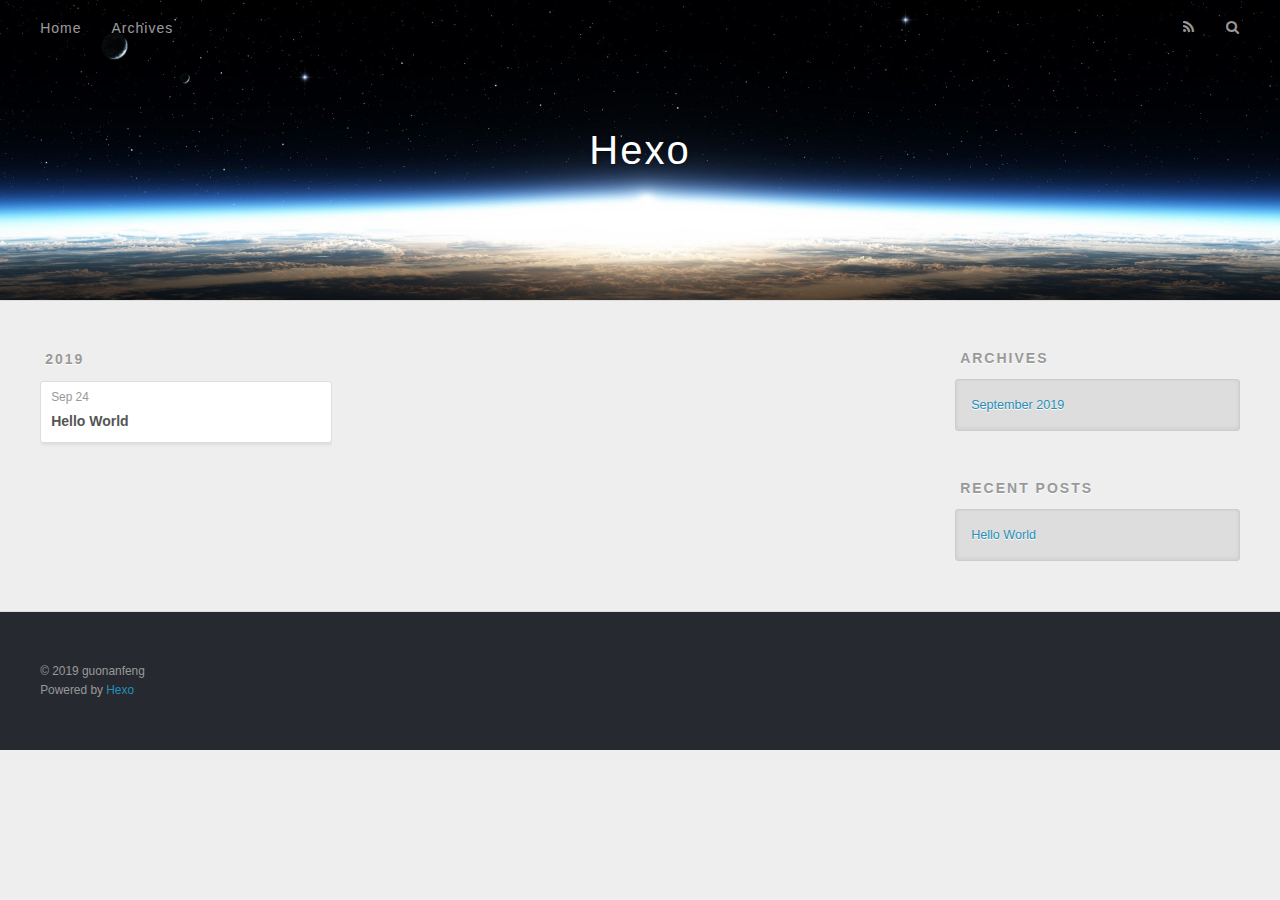
==== archives/index.html @ 534aecd5 "Site updated: 2019-09-24 21:55:20" ====
<!DOCTYPE html>
<html>
<head><meta name="generator" content="Hexo 3.9.0">
  <meta charset="utf-8">
  

  
  <title>Archives | Hexo</title>
  <meta name="viewport" content="width=device-width, initial-scale=1, maximum-scale=1">
  <meta property="og:type" content="website">
<meta property="og:title" content="Hexo">
<meta property="og:url" content="https://guonanfeng.github.io/archives/index.html">
<meta property="og:site_name" content="Hexo">
<meta property="og:locale" content="en">
<meta name="twitter:card" content="summary">
<meta name="twitter:title" content="Hexo">
  
    <link rel="alternate" href="/atom.xml" title="Hexo" type="application/atom+xml">
  
  
    <link rel="icon" href="/favicon.png">
  
  
    <link href="//fonts.googleapis.com/css?family=Source+Code+Pro" rel="stylesheet" type="text/css">
  
  <link rel="stylesheet" href="/css/style.css">
</head>
</html>
<body>
  <div id="container">
    <div id="wrap">
      <header id="header">
  <div id="banner"></div>
  <div id="header-outer" class="outer">
    <div id="header-title" class="inner">
      <h1 id="logo-wrap">
        <a href="/" id="logo">Hexo</a>
      </h1>
      
    </div>
    <div id="header-inner" class="inner">
      <nav id="main-nav">
        <a id="main-nav-toggle" class="nav-icon"></a>
        
          <a class="main-nav-link" href="/">Home</a>
        
          <a class="main-nav-link" href="/archives">Archives</a>
        
      </nav>
      <nav id="sub-nav">
        
          <a id="nav-rss-link" class="nav-icon" href="/atom.xml" title="RSS Feed"></a>
        
        <a id="nav-search-btn" class="nav-icon" title="Search"></a>
      </nav>
      <div id="search-form-wrap">
        <form action="//google.com/search" method="get" accept-charset="UTF-8" class="search-form"><input type="search" name="q" class="search-form-input" placeholder="Search"><button type="submit" class="search-form-submit">&#xF002;</button><input type="hidden" name="sitesearch" value="https://guonanfeng.github.io"></form>
      </div>
    </div>
  </div>
</header>
      <div class="outer">
        <section id="main">
  
  
    
    
      
      
      <section class="archives-wrap">
        <div class="archive-year-wrap">
          <a href="/archives/2019" class="archive-year">2019</a>
        </div>
        <div class="archives">
    
    <article class="archive-article archive-type-post">
  <div class="archive-article-inner">
    <header class="archive-article-header">
      <a href="/2019/09/24/hello-world/" class="archive-article-date">
  <time datetime="2019-09-24T12:41:36.495Z" itemprop="datePublished">Sep 24</time>
</a>
      
  
    <h1 itemprop="name">
      <a class="archive-article-title" href="/2019/09/24/hello-world/">Hello World</a>
    </h1>
  

    </header>
  </div>
</article>
  
  
    </div></section>
  


</section>
        
          <aside id="sidebar">
  
    

  
    

  
    
  
    
  <div class="widget-wrap">
    <h3 class="widget-title">Archives</h3>
    <div class="widget">
      <ul class="archive-list"><li class="archive-list-item"><a class="archive-list-link" href="/archives/2019/09/">September 2019</a></li></ul>
    </div>
  </div>


  
    
  <div class="widget-wrap">
    <h3 class="widget-title">Recent Posts</h3>
    <div class="widget">
      <ul>
        
          <li>
            <a href="/2019/09/24/hello-world/">Hello World</a>
          </li>
        
      </ul>
    </div>
  </div>

  
</aside>
        
      </div>
      <footer id="footer">
  
  <div class="outer">
    <div id="footer-info" class="inner">
      &copy; 2019 guonanfeng<br>
      Powered by <a href="http://hexo.io/" target="_blank">Hexo</a>
    </div>
  </div>
</footer>
    </div>
    <nav id="mobile-nav">
  
    <a href="/" class="mobile-nav-link">Home</a>
  
    <a href="/archives" class="mobile-nav-link">Archives</a>
  
</nav>
    

<script src="//ajax.googleapis.com/ajax/libs/jquery/2.0.3/jquery.min.js"></script>


  <link rel="stylesheet" href="/fancybox/jquery.fancybox.css">
  <script src="/fancybox/jquery.fancybox.pack.js"></script>


<script src="/js/script.js"></script>



  </div>
</body>
</html>
---- css/style.css ----
body {
  width: 100%;
}
body:before,
body:after {
  content: "";
  display: table;
}
body:after {
  clear: both;
}
html,
body,
div,
span,
applet,
object,
iframe,
h1,
h2,
h3,
h4,
h5,
h6,
p,
blockquote,
pre,
a,
abbr,
acronym,
address,
big,
cite,
code,
del,
dfn,
em,
img,
ins,
kbd,
q,
s,
samp,
small,
strike,
strong,
sub,
sup,
tt,
var,
dl,
dt,
dd,
ol,
ul,
li,
fieldset,
form,
label,
legend,
table,
caption,
tbody,
tfoot,
thead,
tr,
th,
td {
  margin: 0;
  padding: 0;
  border: 0;
  outline: 0;
  font-weight: inherit;
  font-style: inherit;
  font-family: inherit;
  font-size: 100%;
  vertical-align: baseline;
}
body {
  line-height: 1;
  color: #000;
  background: #fff;
}
ol,
ul {
  list-style: none;
}
table {
  border-collapse: separate;
  border-spacing: 0;
  vertical-align: middle;
}
caption,
th,
td {
  text-align: left;
  font-weight: normal;
  vertical-align: middle;
}
a img {
  border: none;
}
input,
button {
  margin: 0;
  padding: 0;
}
input::-moz-focus-inner,
button::-moz-focus-inner {
  border: 0;
  padding: 0;
}
@font-face {
  font-family: FontAwesome;
  font-style: normal;
  font-weight: normal;
  src: url("fonts/fontawesome-webfont.eot?v=#4.0.3");
  src: url("fonts/fontawesome-webfont.eot?#iefix&v=#4.0.3") format("embedded-opentype"), url("fonts/fontawesome-webfont.woff?v=#4.0.3") format("woff"), url("fonts/fontawesome-webfont.ttf?v=#4.0.3") format("truetype"), url("fonts/fontawesome-webfont.svg#fontawesomeregular?v=#4.0.3") format("svg");
}
html,
body,
#container {
  height: 100%;
}
body {
  background: #eee;
  font: 14px -apple-system, BlinkMacSystemFont, "Segoe UI", "Roboto", "Oxygen", "Ubuntu", "Cantarell", "Fira Sans", "Droid Sans", "Helvetica Neue", sans-serif;
  -webkit-text-size-adjust: 100%;
}
.outer {
  max-width: 1220px;
  margin: 0 auto;
  padding: 0 20px;
}
.outer:before,
.outer:after {
  content: "";
  display: table;
}
.outer:after {
  clear: both;
}
.inner {
  display: inline;
  float: left;
  width: 98.33333333333333%;
  margin: 0 0.833333333333333%;
}
.left,
.alignleft {
  float: left;
}
.right,
.alignright {
  float: right;
}
.clear {
  clear: both;
}
#container {
  position: relative;
}
.mobile-nav-on {
  overflow: hidden;
}
#wrap {
  height: 100%;
  width: 100%;
  position: absolute;
  top: 0;
  left: 0;
  -webkit-transition: 0.2s ease-out;
  -moz-transition: 0.2s ease-out;
  -ms-transition: 0.2s ease-out;
  transition: 0.2s ease-out;
  z-index: 1;
  background: #eee;
}
.mobile-nav-on #wrap {
  left: 280px;
}
@media screen and (min-width: 768px) {
  #main {
    display: inline;
    float: left;
    width: 73.33333333333333%;
    margin: 0 0.833333333333333%;
  }
}
.article-date,
.article-category-link,
.archive-year,
.widget-title {
  text-decoration: none;
  text-transform: uppercase;
  letter-spacing: 2px;
  color: #999;
  margin-bottom: 1em;
  margin-left: 5px;
  line-height: 1em;
  text-shadow: 0 1px #fff;
  font-weight: bold;
}
.article-inner,
.archive-article-inner {
  background: #fff;
  -webkit-box-shadow: 1px 2px 3px #ddd;
  box-shadow: 1px 2px 3px #ddd;
  border: 1px solid #ddd;
  border-radius: 3px;
}
.article-entry h1,
.widget h1 {
  font-size: 2em;
}
.article-entry h2,
.widget h2 {
  font-size: 1.5em;
}
.article-entry h3,
.widget h3 {
  font-size: 1.3em;
}
.article-entry h4,
.widget h4 {
  font-size: 1.2em;
}
.article-entry h5,
.widget h5 {
  font-size: 1em;
}
.article-entry h6,
.widget h6 {
  font-size: 1em;
  color: #999;
}
.article-entry hr,
.widget hr {
  border: 1px dashed #ddd;
}
.article-entry strong,
.widget strong {
  font-weight: bold;
}
.article-entry em,
.widget em,
.article-entry cite,
.widget cite {
  font-style: italic;
}
.article-entry sup,
.widget sup,
.article-entry sub,
.widget sub {
  font-size: 0.75em;
  line-height: 0;
  position: relative;
  vertical-align: baseline;
}
.article-entry sup,
.widget sup {
  top: -0.5em;
}
.article-entry sub,
.widget sub {
  bottom: -0.2em;
}
.article-entry small,
.widget small {
  font-size: 0.85em;
}
.article-entry acronym,
.widget acronym,
.article-entry abbr,
.widget abbr {
  border-bottom: 1px dotted;
}
.article-entry ul,
.widget ul,
.article-entry ol,
.widget ol,
.article-entry dl,
.widget dl {
  margin: 0 20px;
  line-height: 1.6em;
}
.article-entry ul ul,
.widget ul ul,
.article-entry ol ul,
.widget ol ul,
.article-entry ul ol,
.widget ul ol,
.article-entry ol ol,
.widget ol ol {
  margin-top: 0;
  margin-bottom: 0;
}
.article-entry ul,
.widget ul {
  list-style: disc;
}
.article-entry ol,
.widget ol {
  list-style: decimal;
}
.article-entry dt,
.widget dt {
  font-weight: bold;
}
#header {
  height: 300px;
  position: relative;
  border-bottom: 1px solid #ddd;
}
#header:before,
#header:after {
  content: "";
  position: absolute;
  left: 0;
  right: 0;
  height: 40px;
}
#header:before {
  top: 0;
  background: -webkit-linear-gradient(rgba(0,0,0,0.2), transparent);
  background: -moz-linear-gradient(rgba(0,0,0,0.2), transparent);
  background: -ms-linear-gradient(rgba(0,0,0,0.2), transparent);
  background: linear-gradient(rgba(0,0,0,0.2), transparent);
}
#header:after {
  bottom: 0;
  background: -webkit-linear-gradient(transparent, rgba(0,0,0,0.2));
  background: -moz-linear-gradient(transparent, rgba(0,0,0,0.2));
  background: -ms-linear-gradient(transparent, rgba(0,0,0,0.2));
  background: linear-gradient(transparent, rgba(0,0,0,0.2));
}
#header-outer {
  height: 100%;
  position: relative;
}
#header-inner {
  position: relative;
  overflow: hidden;
}
#banner {
  position: absolute;
  top: 0;
  left: 0;
  width: 100%;
  height: 100%;
  background: url("images/banner.jpg") center #000;
  -webkit-background-size: cover;
  -moz-background-size: cover;
  background-size: cover;
  z-index: -1;
}
#header-title {
  text-align: center;
  height: 40px;
  position: absolute;
  top: 50%;
  left: 0;
  margin-top: -20px;
}
#logo,
#subtitle {
  text-decoration: none;
  color: #fff;
  font-weight: 300;
  text-shadow: 0 1px 4px rgba(0,0,0,0.3);
}
#logo {
  font-size: 40px;
  line-height: 40px;
  letter-spacing: 2px;
}
#subtitle {
  font-size: 16px;
  line-height: 16px;
  letter-spacing: 1px;
}
#subtitle-wrap {
  margin-top: 16px;
}
#main-nav {
  float: left;
  margin-left: -15px;
}
.nav-icon,
.main-nav-link {
  float: left;
  color: #fff;
  opacity: 0.6;
  text-decoration: none;
  text-shadow: 0 1px rgba(0,0,0,0.2);
  -webkit-transition: opacity 0.2s;
  -moz-transition: opacity 0.2s;
  -ms-transition: opacity 0.2s;
  transition: opacity 0.2s;
  display: block;
  padding: 20px 15px;
}
.nav-icon:hover,
.main-nav-link:hover {
  opacity: 1;
}
.nav-icon {
  font-family: FontAwesome;
  text-align: center;
  font-size: 14px;
  width: 14px;
  height: 14px;
  padding: 20px 15px;
  position: relative;
  cursor: pointer;
}
.main-nav-link {
  font-weight: 300;
  letter-spacing: 1px;
}
@media screen and (max-width: 479px) {
  .main-nav-link {
    display: none;
  }
}
#main-nav-toggle {
  display: none;
}
#main-nav-toggle:before {
  content: "\f0c9";
}
@media screen and (max-width: 479px) {
  #main-nav-toggle {
    display: block;
  }
}
#sub-nav {
  float: right;
  margin-right: -15px;
}
#nav-rss-link:before {
  content: "\f09e";
}
#nav-search-btn:before {
  content: "\f002";
}
#search-form-wrap {
  position: absolute;
  top: 15px;
  width: 150px;
  height: 30px;
  right: -150px;
  opacity: 0;
  -webkit-transition: 0.2s ease-out;
  -moz-transition: 0.2s ease-out;
  -ms-transition: 0.2s ease-out;
  transition: 0.2s ease-out;
}
#search-form-wrap.on {
  opacity: 1;
  right: 0;
}
@media screen and (max-width: 479px) {
  #search-form-wrap {
    width: 100%;
    right: -100%;
  }
}
.search-form {
  position: absolute;
  top: 0;
  left: 0;
  right: 0;
  background: #fff;
  padding: 5px 15px;
  border-radius: 15px;
  -webkit-box-shadow: 0 0 10px rgba(0,0,0,0.3);
  box-shadow: 0 0 10px rgba(0,0,0,0.3);
}
.search-form-input {
  border: none;
  background: none;
  color: #555;
  width: 100%;
  font: 13px -apple-system, BlinkMacSystemFont, "Segoe UI", "Roboto", "Oxygen", "Ubuntu", "Cantarell", "Fira Sans", "Droid Sans", "Helvetica Neue", sans-serif;
  outline: none;
}
.search-form-input::-webkit-search-results-decoration,
.search-form-input::-webkit-search-cancel-button {
  -webkit-appearance: none;
}
.search-form-submit {
  position: absolute;
  top: 50%;
  right: 10px;
  margin-top: -7px;
  font: 13px FontAwesome;
  border: none;
  background: none;
  color: #bbb;
  cursor: pointer;
}
.search-form-submit:hover,
.search-form-submit:focus {
  color: #777;
}
.article {
  margin: 50px 0;
}
.article-inner {
  overflow: hidden;
}
.article-meta:before,
.article-meta:after {
  content: "";
  display: table;
}
.article-meta:after {
  clear: both;
}
.article-date {
  float: left;
}
.article-category {
  float: left;
  line-height: 1em;
  color: #ccc;
  text-shadow: 0 1px #fff;
  margin-left: 8px;
}
.article-category:before {
  content: "\2022";
}
.article-category-link {
  margin: 0 12px 1em;
}
.article-header {
  padding: 20px 20px 0;
}
.article-title {
  text-decoration: none;
  font-size: 2em;
  font-weight: bold;
  color: #555;
  line-height: 1.1em;
  -webkit-transition: color 0.2s;
  -moz-transition: color 0.2s;
  -ms-transition: color 0.2s;
  transition: color 0.2s;
}
a.article-title:hover {
  color: #258fb8;
}
.article-entry {
  color: #555;
  padding: 0 20px;
}
.article-entry:before,
.article-entry:after {
  content: "";
  display: table;
}
.article-entry:after {
  clear: both;
}
.article-entry p,
.article-entry table {
  line-height: 1.6em;
  margin: 1.6em 0;
}
.article-entry h1,
.article-entry h2,
.article-entry h3,
.article-entry h4,
.article-entry h5,
.article-entry h6 {
  font-weight: bold;
}
.article-entry h1,
.article-entry h2,
.article-entry h3,
.article-entry h4,
.article-entry h5,
.article-entry h6 {
  line-height: 1.1em;
  margin: 1.1em 0;
}
.article-entry a {
  color: #258fb8;
  text-decoration: none;
}
.article-entry a:hover {
  text-decoration: underline;
}
.article-entry ul,
.article-entry ol,
.article-entry dl {
  margin-top: 1.6em;
  margin-bottom: 1.6em;
}
.article-entry img,
.article-entry video {
  max-width: 100%;
  height: auto;
  display: block;
  margin: auto;
}
.article-entry iframe {
  border: none;
}
.article-entry table {
  width: 100%;
  border-collapse: collapse;
  border-spacing: 0;
}
.article-entry th {
  font-weight: bold;
  border-bottom: 3px solid #ddd;
  padding-bottom: 0.5em;
}
.article-entry td {
  border-bottom: 1px solid #ddd;
  padding: 10px 0;
}
.article-entry blockquote {
  font-family: Georgia, "Times New Roman", serif;
  font-size: 1.4em;
  margin: 1.6em 20px;
  text-align: center;
}
.article-entry blockquote footer {
  font-size: 14px;
  margin: 1.6em 0;
  font-family: -apple-system, BlinkMacSystemFont, "Segoe UI", "Roboto", "Oxygen", "Ubuntu", "Cantarell", "Fira Sans", "Droid Sans", "Helvetica Neue", sans-serif;
}
.article-entry blockquote footer cite:before {
  content: "—";
  padding: 0 0.5em;
}
.article-entry .pullquote {
  text-align: left;
  width: 45%;
  margin: 0;
}
.article-entry .pullquote.left {
  margin-left: 0.5em;
  margin-right: 1em;
}
.article-entry .pullquote.right {
  margin-right: 0.5em;
  margin-left: 1em;
}
.article-entry .caption {
  color: #999;
  display: block;
  font-size: 0.9em;
  margin-top: 0.5em;
  position: relative;
  text-align: center;
}
.article-entry .video-container {
  position: relative;
  padding-top: 56.25%;
  height: 0;
  overflow: hidden;
}
.article-entry .video-container iframe,
.article-entry .video-container object,
.article-entry .video-container embed {
  position: absolute;
  top: 0;
  left: 0;
  width: 100%;
  height: 100%;
  margin-top: 0;
}
.article-more-link a {
  display: inline-block;
  line-height: 1em;
  padding: 6px 15px;
  border-radius: 15px;
  background: #eee;
  color: #999;
  text-shadow: 0 1px #fff;
  text-decoration: none;
}
.article-more-link a:hover {
  background: #258fb8;
  color: #fff;
  text-decoration: none;
  text-shadow: 0 1px #1e7293;
}
.article-footer {
  font-size: 0.85em;
  line-height: 1.6em;
  border-top: 1px solid #ddd;
  padding-top: 1.6em;
  margin: 0 20px 20px;
}
.article-footer:before,
.article-footer:after {
  content: "";
  display: table;
}
.article-footer:after {
  clear: both;
}
.article-footer a {
  color: #999;
  text-decoration: none;
}
.article-footer a:hover {
  color: #555;
}
.article-tag-list-item {
  float: left;
  margin-right: 10px;
}
.article-tag-list-link:before {
  content: "#";
}
.article-comment-link {
  float: right;
}
.article-comment-link:before {
  content: "\f075";
  font-family: FontAwesome;
  padding-right: 8px;
}
.article-share-link {
  cursor: pointer;
  float: right;
  margin-left: 20px;
}
.article-share-link:before {
  content: "\f064";
  font-family: FontAwesome;
  padding-right: 6px;
}
#article-nav {
  position: relative;
}
#article-nav:before,
#article-nav:after {
  content: "";
  display: table;
}
#article-nav:after {
  clear: both;
}
@media screen and (min-width: 768px) {
  #article-nav {
    margin: 50px 0;
  }
  #article-nav:before {
    width: 8px;
    height: 8px;
    position: absolute;
    top: 50%;
    left: 50%;
    margin-top: -4px;
    margin-left: -4px;
    content: "";
    border-radius: 50%;
    background: #ddd;
    -webkit-box-shadow: 0 1px 2px #fff;
    box-shadow: 0 1px 2px #fff;
  }
}
.article-nav-link-wrap {
  text-decoration: none;
  text-shadow: 0 1px #fff;
  color: #999;
  -webkit-box-sizing: border-box;
  -moz-box-sizing: border-box;
  box-sizing: border-box;
  margin-top: 50px;
  text-align: center;
  display: block;
}
.article-nav-link-wrap:hover {
  color: #555;
}
@media screen and (min-width: 768px) {
  .article-nav-link-wrap {
    width: 50%;
    margin-top: 0;
  }
}
@media screen and (min-width: 768px) {
  #article-nav-newer {
    float: left;
    text-align: right;
    padding-right: 20px;
  }
}
@media screen and (min-width: 768px) {
  #article-nav-older {
    float: right;
    text-align: left;
    padding-left: 20px;
  }
}
.article-nav-caption {
  text-transform: uppercase;
  letter-spacing: 2px;
  color: #ddd;
  line-height: 1em;
  font-weight: bold;
}
#article-nav-newer .article-nav-caption {
  margin-right: -2px;
}
.article-nav-title {
  font-size: 0.85em;
  line-height: 1.6em;
  margin-top: 0.5em;
}
.article-share-box {
  position: absolute;
  display: none;
  background: #fff;
  -webkit-box-shadow: 1px 2px 10px rgba(0,0,0,0.2);
  box-shadow: 1px 2px 10px rgba(0,0,0,0.2);
  border-radius: 3px;
  margin-left: -145px;
  overflow: hidden;
  z-index: 1;
}
.article-share-box.on {
  display: block;
}
.article-share-input {
  width: 100%;
  background: none;
  -webkit-box-sizing: border-box;
  -moz-box-sizing: border-box;
  box-sizing: border-box;
  font: 14px -apple-system, BlinkMacSystemFont, "Segoe UI", "Roboto", "Oxygen", "Ubuntu", "Cantarell", "Fira Sans", "Droid Sans", "Helvetica Neue", sans-serif;
  padding: 0 15px;
  color: #555;
  outline: none;
  border: 1px solid #ddd;
  border-radius: 3px 3px 0 0;
  height: 36px;
  line-height: 36px;
}
.article-share-links {
  background: #eee;
}
.article-share-links:before,
.article-share-links:after {
  content: "";
  display: table;
}
.article-share-links:after {
  clear: both;
}
.article-share-twitter,
.article-share-facebook,
.article-share-pinterest,
.article-share-google {
  width: 50px;
  height: 36px;
  display: block;
  float: left;
  position: relative;
  color: #999;
  text-shadow: 0 1px #fff;
}
.article-share-twitter:before,
.article-share-facebook:before,
.article-share-pinterest:before,
.article-share-google:before {
  font-size: 20px;
  font-family: FontAwesome;
  width: 20px;
  height: 20px;
  position: absolute;
  top: 50%;
  left: 50%;
  margin-top: -10px;
  margin-left: -10px;
  text-align: center;
}
.article-share-twitter:hover,
.article-share-facebook:hover,
.article-share-pinterest:hover,
.article-share-google:hover {
  color: #fff;
}
.article-share-twitter:before {
  content: "\f099";
}
.article-share-twitter:hover {
  background: #00aced;
  text-shadow: 0 1px #008abe;
}
.article-share-facebook:before {
  content: "\f09a";
}
.article-share-facebook:hover {
  background: #3b5998;
  text-shadow: 0 1px #2f477a;
}
.article-share-pinterest:before {
  content: "\f0d2";
}
.article-share-pinterest:hover {
  background: #cb2027;
  text-shadow: 0 1px #a21a1f;
}
.article-share-google:before {
  content: "\f0d5";
}
.article-share-google:hover {
  background: #dd4b39;
  text-shadow: 0 1px #be3221;
}
.article-gallery {
  background: #000;
  position: relative;
}
.article-gallery-photos {
  position: relative;
  overflow: hidden;
}
.article-gallery-img {
  display: none;
  max-width: 100%;
}
.article-gallery-img:first-child {
  display: block;
}
.article-gallery-img.loaded {
  position: absolute;
  display: block;
}
.article-gallery-img img {
  display: block;
  max-width: 100%;
  margin: 0 auto;
}
#comments {
  background: #fff;
  -webkit-box-shadow: 1px 2px 3px #ddd;
  box-shadow: 1px 2px 3px #ddd;
  padding: 20px;
  border: 1px solid #ddd;
  border-radius: 3px;
  margin: 50px 0;
}
#comments a {
  color: #258fb8;
}
.archives-wrap {
  margin: 50px 0;
}
.archives:before,
.archives:after {
  content: "";
  display: table;
}
.archives:after {
  clear: both;
}
.archive-year-wrap {
  margin-bottom: 1em;
}
.archives {
  -webkit-column-gap: 10px;
  -moz-column-gap: 10px;
  column-gap: 10px;
}
@media screen and (min-width: 480px) and (max-width: 767px) {
  .archives {
    -webkit-column-count: 2;
    -moz-column-count: 2;
    column-count: 2;
  }
}
@media screen and (min-width: 768px) {
  .archives {
    -webkit-column-count: 3;
    -moz-column-count: 3;
    column-count: 3;
  }
}
.archive-article {
  -webkit-column-break-inside: avoid;
  page-break-inside: avoid;
  overflow: hidden;
  break-inside: avoid-column;
}
.archive-article-inner {
  padding: 10px;
  margin-bottom: 15px;
}
.archive-article-title {
  text-decoration: none;
  font-weight: bold;
  color: #555;
  -webkit-transition: color 0.2s;
  -moz-transition: color 0.2s;
  -ms-transition: color 0.2s;
  transition: color 0.2s;
  line-height: 1.6em;
}
.archive-article-title:hover {
  color: #258fb8;
}
.archive-article-footer {
  margin-top: 1em;
}
.archive-article-date {
  color: #999;
  text-decoration: none;
  font-size: 0.85em;
  line-height: 1em;
  margin-bottom: 0.5em;
  display: block;
}
#page-nav {
  margin: 50px auto;
  background: #fff;
  -webkit-box-shadow: 1px 2px 3px #ddd;
  box-shadow: 1px 2px 3px #ddd;
  border: 1px solid #ddd;
  border-radius: 3px;
  text-align: center;
  color: #999;
  overflow: hidden;
}
#page-nav:before,
#page-nav:after {
  content: "";
  display: table;
}
#page-nav:after {
  clear: both;
}
#page-nav a,
#page-nav span {
  padding: 10px 20px;
  line-height: 1;
  height: 2ex;
}
#page-nav a {
  color: #999;
  text-decoration: none;
}
#page-nav a:hover {
  background: #999;
  color: #fff;
}
#page-nav .prev {
  float: left;
}
#page-nav .next {
  float: right;
}
#page-nav .page-number {
  display: inline-block;
}
@media screen and (max-width: 479px) {
  #page-nav .page-number {
    display: none;
  }
}
#page-nav .current {
  color: #555;
  font-weight: bold;
}
#page-nav .space {
  color: #ddd;
}
#footer {
  background: #262a30;
  padding: 50px 0;
  border-top: 1px solid #ddd;
  color: #999;
}
#footer a {
  color: #258fb8;
  text-decoration: none;
}
#footer a:hover {
  text-decoration: underline;
}
#footer-info {
  line-height: 1.6em;
  font-size: 0.85em;
}
.article-entry pre,
.article-entry .highlight {
  background: #2d2d2d;
  margin: 0 -20px;
  padding: 15px 20px;
  border-style: solid;
  border-color: #ddd;
  border-width: 1px 0;
  overflow: auto;
  color: #ccc;
  line-height: 22.400000000000002px;
}
.article-entry .highlight .gutter pre,
.article-entry .gist .gist-file .gist-data .line-numbers {
  color: #666;
  font-size: 0.85em;
}
.article-entry pre,
.article-entry code {
  font-family: "Source Code Pro", Consolas, Monaco, Menlo, Consolas, monospace;
}
.article-entry code {
  background: #eee;
  text-shadow: 0 1px #fff;
  padding: 0 0.3em;
}
.article-entry pre code {
  background: none;
  text-shadow: none;
  padding: 0;
}
.article-entry .highlight pre {
  border: none;
  margin: 0;
  padding: 0;
}
.article-entry .highlight table {
  margin: 0;
  width: auto;
}
.article-entry .highlight td {
  border: none;
  padding: 0;
}
.article-entry .highlight figcaption {
  font-size: 0.85em;
  color: #999;
  line-height: 1em;
  margin-bottom: 1em;
}
.article-entry .highlight figcaption:before,
.article-entry .highlight figcaption:after {
  content: "";
  display: table;
}
.article-entry .highlight figcaption:after {
  clear: both;
}
.article-entry .highlight figcaption a {
  float: right;
}
.article-entry .highlight .gutter pre {
  text-align: right;
  padding-right: 20px;
}
.article-entry .highlight .line {
  height: 22.400000000000002px;
}
.article-entry .highlight .line.marked {
  background: #515151;
}
.article-entry .gist {
  margin: 0 -20px;
  border-style: solid;
  border-color: #ddd;
  border-width: 1px 0;
  background: #2d2d2d;
  padding: 15px 20px 15px 0;
}
.article-entry .gist .gist-file {
  border: none;
  font-family: "Source Code Pro", Consolas, Monaco, Menlo, Consolas, monospace;
  margin: 0;
}
.article-entry .gist .gist-file .gist-data {
  background: none;
  border: none;
}
.article-entry .gist .gist-file .gist-data .line-numbers {
  background: none;
  border: none;
  padding: 0 20px 0 0;
}
.article-entry .gist .gist-file .gist-data .line-data {
  padding: 0 !important;
}
.article-entry .gist .gist-file .highlight {
  margin: 0;
  padding: 0;
  border: none;
}
.article-entry .gist .gist-file .gist-meta {
  background: #2d2d2d;
  color: #999;
  font: 0.85em -apple-system, BlinkMacSystemFont, "Segoe UI", "Roboto", "Oxygen", "Ubuntu", "Cantarell", "Fira Sans", "Droid Sans", "Helvetica Neue", sans-serif;
  text-shadow: 0 0;
  padding: 0;
  margin-top: 1em;
  margin-left: 20px;
}
.article-entry .gist .gist-file .gist-meta a {
  color: #258fb8;
  font-weight: normal;
}
.article-entry .gist .gist-file .gist-meta a:hover {
  text-decoration: underline;
}
pre .comment,
pre .title {
  color: #999;
}
pre .variable,
pre .attribute,
pre .tag,
pre .regexp,
pre .ruby .constant,
pre .xml .tag .title,
pre .xml .pi,
pre .xml .doctype,
pre .html .doctype,
pre .css .id,
pre .css .class,
pre .css .pseudo {
  color: #f2777a;
}
pre .number,
pre .preprocessor,
pre .built_in,
pre .literal,
pre .params,
pre .constant {
  color: #f99157;
}
pre .class,
pre .ruby .class .title,
pre .css .rules .attribute {
  color: #9c9;
}
pre .string,
pre .value,
pre .inheritance,
pre .header,
pre .ruby .symbol,
pre .xml .cdata {
  color: #9c9;
}
pre .css .hexcolor {
  color: #6cc;
}
pre .function,
pre .python .decorator,
pre .python .title,
pre .ruby .function .title,
pre .ruby .title .keyword,
pre .perl .sub,
pre .javascript .title,
pre .coffeescript .title {
  color: #69c;
}
pre .keyword,
pre .javascript .function {
  color: #c9c;
}
@media screen and (max-width: 479px) {
  #mobile-nav {
    position: absolute;
    top: 0;
    left: 0;
    width: 280px;
    height: 100%;
    background: #191919;
    border-right: 1px solid #fff;
  }
}
@media screen and (max-width: 479px) {
  .mobile-nav-link {
    display: block;
    color: #999;
    text-decoration: none;
    padding: 15px 20px;
    font-weight: bold;
  }
  .mobile-nav-link:hover {
    color: #fff;
  }
}
@media screen and (min-width: 768px) {
  #sidebar {
    display: inline;
    float: left;
    width: 23.333333333333332%;
    margin: 0 0.833333333333333%;
  }
}
.widget-wrap {
  margin: 50px 0;
}
.widget {
  color: #777;
  text-shadow: 0 1px #fff;
  background: #ddd;
  -webkit-box-shadow: 0 -1px 4px #ccc inset;
  box-shadow: 0 -1px 4px #ccc inset;
  border: 1px solid #ccc;
  padding: 15px;
  border-radius: 3px;
}
.widget a {
  color: #258fb8;
  text-decoration: none;
}
.widget a:hover {
  text-decoration: underline;
}
.widget ul ul,
.widget ol ul,
.widget dl ul,
.widget ul ol,
.widget ol ol,
.widget dl ol,
.widget ul dl,
.widget ol dl,
.widget dl dl {
  margin-left: 15px;
  list-style: disc;
}
.widget {
  line-height: 1.6em;
  word-wrap: break-word;
  font-size: 0.9em;
}
.widget ul,
.widget ol {
  list-style: none;
  margin: 0;
}
.widget ul ul,
.widget ol ul,
.widget ul ol,
.widget ol ol {
  margin: 0 20px;
}
.widget ul ul,
.widget ol ul {
  list-style: disc;
}
.widget ul ol,
.widget ol ol {
  list-style: decimal;
}
.category-list-count,
.tag-list-count,
.archive-list-count {
  padding-left: 5px;
  color: #999;
  font-size: 0.85em;
}
.category-list-count:before,
.tag-list-count:before,
.archive-list-count:before {
  content: "(";
}
.category-list-count:after,
.tag-list-count:after,
.archive-list-count:after {
  content: ")";
}
.tagcloud a {
  margin-right: 5px;
  display: inline-block;
}
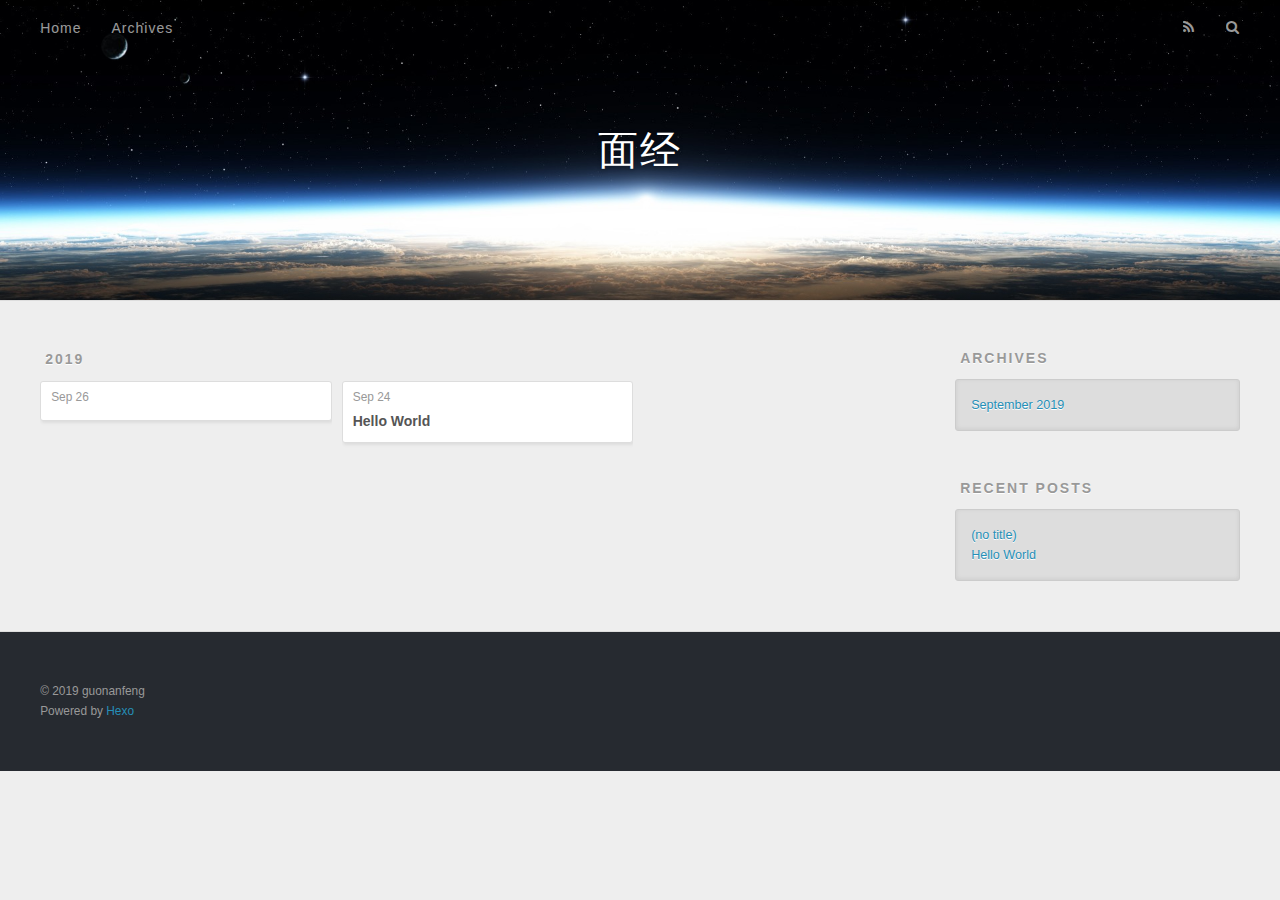
==== commit bf741a18: "Site updated: 2019-09-26 20:46:45" ====
--- a/archives/index.html
+++ b/archives/index.html
@@ -5,17 +5,17 @@
   
 
   
-  <title>Archives | Hexo</title>
+  <title>Archives | 面经</title>
   <meta name="viewport" content="width=device-width, initial-scale=1, maximum-scale=1">
   <meta property="og:type" content="website">
-<meta property="og:title" content="Hexo">
+<meta property="og:title" content="面经">
 <meta property="og:url" content="https://guonanfeng.github.io/archives/index.html">
-<meta property="og:site_name" content="Hexo">
+<meta property="og:site_name" content="面经">
 <meta property="og:locale" content="en">
 <meta name="twitter:card" content="summary">
-<meta name="twitter:title" content="Hexo">
+<meta name="twitter:title" content="面经">
   
-    <link rel="alternate" href="/atom.xml" title="Hexo" type="application/atom+xml">
+    <link rel="alternate" href="/atom.xml" title="面经" type="application/atom+xml">
   
   
     <link rel="icon" href="/favicon.png">
@@ -34,7 +34,7 @@
   <div id="header-outer" class="outer">
     <div id="header-title" class="inner">
       <h1 id="logo-wrap">
-        <a href="/" id="logo">Hexo</a>
+        <a href="/" id="logo">面经</a>
       </h1>
       
     </div>
@@ -72,6 +72,19 @@
           <a href="/archives/2019" class="archive-year">2019</a>
         </div>
         <div class="archives">
+    
+    <article class="archive-article archive-type-post">
+  <div class="archive-article-inner">
+    <header class="archive-article-header">
+      <a href="/2019/09/26/面经/" class="archive-article-date">
+  <time datetime="2019-09-26T12:43:00.593Z" itemprop="datePublished">Sep 26</time>
+</a>
+      
+    </header>
+  </div>
+</article>
+  
+    
     
     <article class="archive-article archive-type-post">
   <div class="archive-article-inner">
@@ -124,6 +137,10 @@
       <ul>
         
           <li>
+            <a href="/2019/09/26/面经/">(no title)</a>
+          </li>
+        
+          <li>
             <a href="/2019/09/24/hello-world/">Hello World</a>
           </li>
         
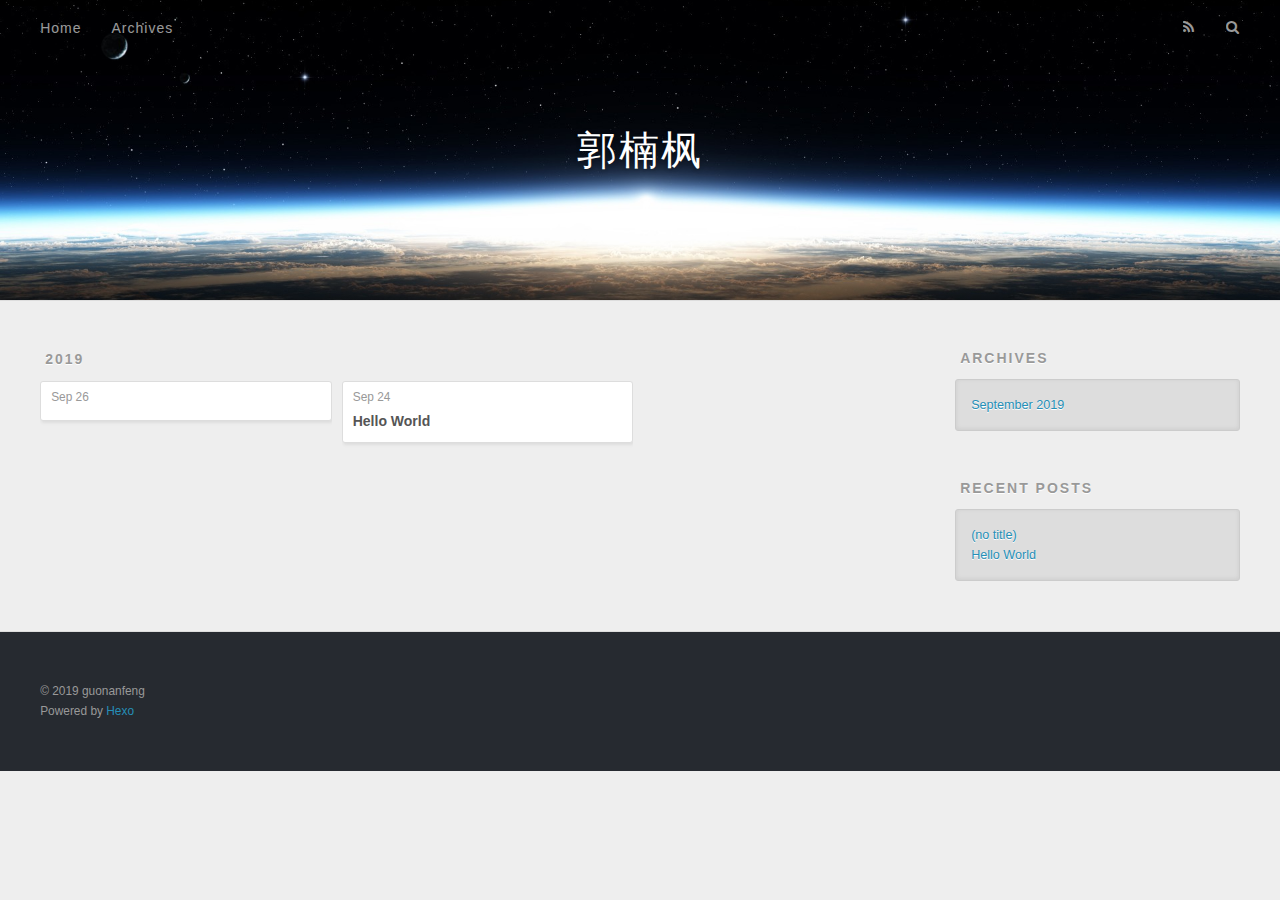
==== commit 9431a10a: "Site updated: 2019-09-26 20:51:55" ====
--- a/archives/index.html
+++ b/archives/index.html
@@ -5,17 +5,17 @@
   
 
   
-  <title>Archives | 面经</title>
+  <title>Archives | 郭楠枫</title>
   <meta name="viewport" content="width=device-width, initial-scale=1, maximum-scale=1">
   <meta property="og:type" content="website">
-<meta property="og:title" content="面经">
+<meta property="og:title" content="郭楠枫">
 <meta property="og:url" content="https://guonanfeng.github.io/archives/index.html">
-<meta property="og:site_name" content="面经">
+<meta property="og:site_name" content="郭楠枫">
 <meta property="og:locale" content="en">
 <meta name="twitter:card" content="summary">
-<meta name="twitter:title" content="面经">
+<meta name="twitter:title" content="郭楠枫">
   
-    <link rel="alternate" href="/atom.xml" title="面经" type="application/atom+xml">
+    <link rel="alternate" href="/atom.xml" title="郭楠枫" type="application/atom+xml">
   
   
     <link rel="icon" href="/favicon.png">
@@ -34,7 +34,7 @@
   <div id="header-outer" class="outer">
     <div id="header-title" class="inner">
       <h1 id="logo-wrap">
-        <a href="/" id="logo">面经</a>
+        <a href="/" id="logo">郭楠枫</a>
       </h1>
       
     </div>
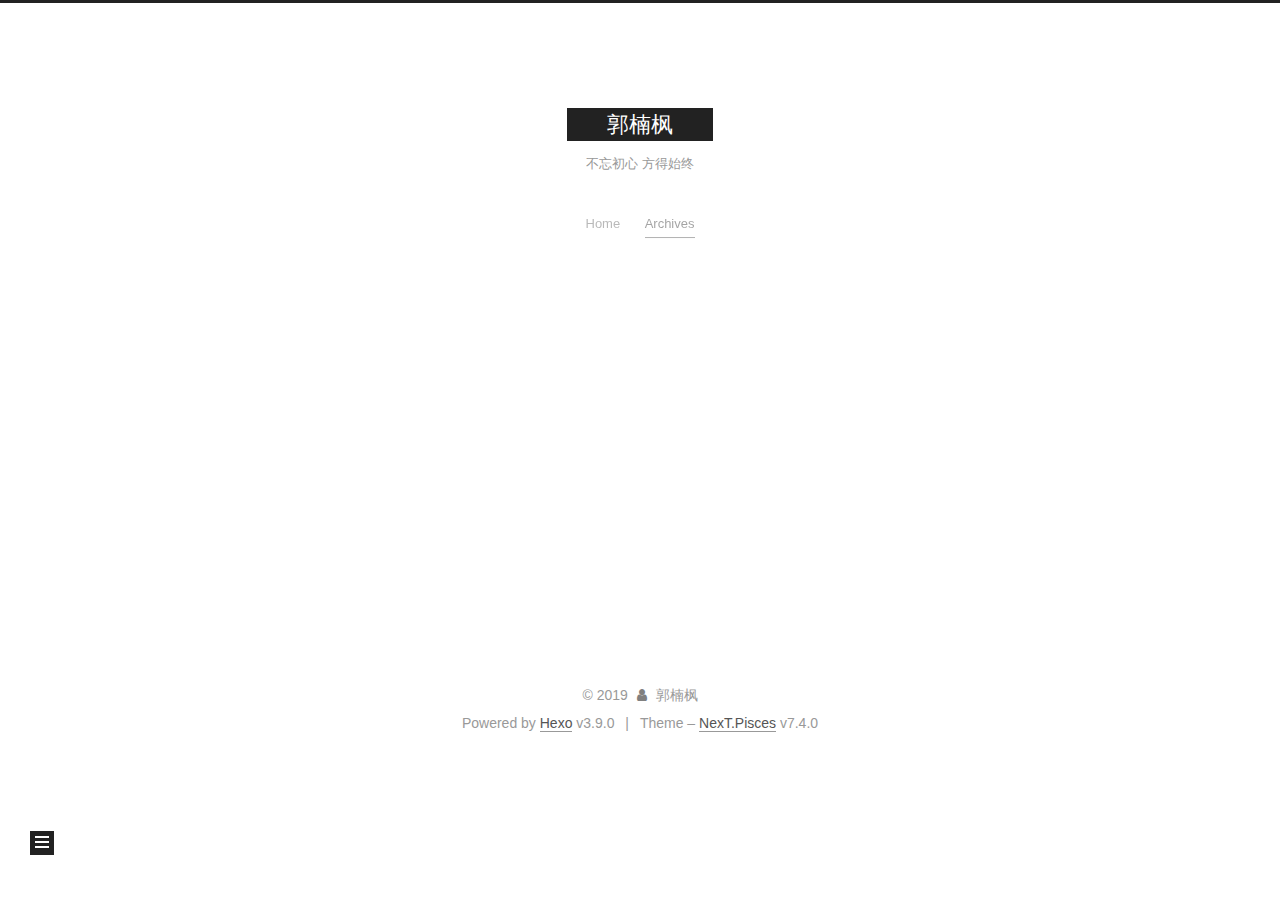
==== commit d0ddd834: "Site updated: 2019-09-27 20:07:08" ====
--- a/archives/index.html
+++ b/archives/index.html
@@ -1,187 +1,432 @@
 <!DOCTYPE html>
-<html>
-<head><meta name="generator" content="Hexo 3.9.0">
-  <meta charset="utf-8">
-  
-
-  
-  <title>Archives | 郭楠枫</title>
-  <meta name="viewport" content="width=device-width, initial-scale=1, maximum-scale=1">
-  <meta property="og:type" content="website">
+
+
+
+
+
+<html lang="en">
+<head>
+  <meta charset="UTF-8">
+<meta name="viewport" content="width=device-width, initial-scale=1, maximum-scale=2">
+<meta name="theme-color" content="#222">
+<meta http-equiv="X-UA-Compatible" content="IE=edge">
+  <link rel="apple-touch-icon" sizes="180x180" href="/images/apple-touch-icon-next.png?v=7.4.0">
+  <link rel="icon" type="image/png" sizes="32x32" href="/images/favicon-32x32-next.png?v=7.4.0">
+  <link rel="icon" type="image/png" sizes="16x16" href="/images/favicon-16x16-next.png?v=7.4.0">
+  <link rel="mask-icon" href="/images/logo.svg?v=7.4.0" color="#222">
+
+<link rel="stylesheet" href="/css/main.css?v=7.4.0">
+
+
+<link rel="stylesheet" href="/lib/font-awesome/css/font-awesome.min.css?v=4.7.0">
+
+
+<script id="hexo-configurations">
+  var NexT = window.NexT || {};
+  var CONFIG = {
+    root: '/',
+    scheme: 'Pisces',
+    version: '7.4.0',
+    exturl: false,
+    sidebar: {"position":"left","display":"post","offset":12,"onmobile":false},
+    copycode: {"enable":false,"show_result":false,"style":null},
+    back2top: {"enable":true,"sidebar":false,"scrollpercent":false},
+    bookmark: {"enable":false,"color":"#222","save":"auto"},
+    fancybox: false,
+    mediumzoom: false,
+    lazyload: false,
+    pangu: false,
+    algolia: {
+      appID: '',
+      apiKey: '',
+      indexName: '',
+      hits: {"per_page":10},
+      labels: {"input_placeholder":"Search for Posts","hits_empty":"We didn't find any results for the search: ${query}","hits_stats":"${hits} results found in ${time} ms"}
+    },
+    localsearch: {"enable":false,"trigger":"auto","top_n_per_article":1,"unescape":false,"preload":false},
+    path: '',
+    motion: {"enable":true,"async":false,"transition":{"post_block":"fadeIn","post_header":"slideDownIn","post_body":"slideDownIn","coll_header":"slideLeftIn","sidebar":"slideUpIn"}},
+    translation: {
+      copy_button: 'Copy',
+      copy_success: 'Copied',
+      copy_failure: 'Copy failed'
+    },
+    sidebarPadding: 40
+  };
+</script>
+
+  <meta name="description" content="这是我的第一个博客，准备用来记录自己的生活和成长。">
+<meta name="keywords" content="学习 成长">
+<meta property="og:type" content="website">
 <meta property="og:title" content="郭楠枫">
 <meta property="og:url" content="https://guonanfeng.github.io/archives/index.html">
 <meta property="og:site_name" content="郭楠枫">
+<meta property="og:description" content="这是我的第一个博客，准备用来记录自己的生活和成长。">
 <meta property="og:locale" content="en">
 <meta name="twitter:card" content="summary">
 <meta name="twitter:title" content="郭楠枫">
-  
-    <link rel="alternate" href="/atom.xml" title="郭楠枫" type="application/atom+xml">
-  
-  
-    <link rel="icon" href="/favicon.png">
-  
-  
-    <link href="//fonts.googleapis.com/css?family=Source+Code+Pro" rel="stylesheet" type="text/css">
-  
-  <link rel="stylesheet" href="/css/style.css">
+<meta name="twitter:description" content="这是我的第一个博客，准备用来记录自己的生活和成长。">
+  <link rel="canonical" href="https://guonanfeng.github.io/archives/">
+
+
+<script id="page-configurations">
+  // https://hexo.io/docs/variables.html
+  CONFIG.page = {
+    sidebar: "",
+    isHome: false,
+    isPost: false,
+    isPage: false,
+    isArchive: true
+  };
+</script>
+
+  <title>Archive | 郭楠枫</title>
+  <meta name="generator" content="Hexo 3.9.0">
+  
+
+
+
+
+
+
+
+
+  <noscript>
+  <style>
+  .use-motion .brand,
+  .use-motion .menu-item,
+  .sidebar-inner,
+  .use-motion .post-block,
+  .use-motion .pagination,
+  .use-motion .comments,
+  .use-motion .post-header,
+  .use-motion .post-body,
+  .use-motion .collection-header { opacity: initial; }
+
+  .use-motion .logo,
+  .use-motion .site-title,
+  .use-motion .site-subtitle {
+    opacity: initial;
+    top: initial;
+  }
+
+  .use-motion .logo-line-before i { left: initial; }
+  .use-motion .logo-line-after i { right: initial; }
+  </style>
+</noscript>
+
 </head>
+
+<body itemscope itemtype="http://schema.org/WebPage" lang="en">
+  <div class="container use-motion">
+    <div class="headband"></div>
+
+    <header id="header" class="header" itemscope itemtype="http://schema.org/WPHeader">
+      <div class="header-inner"><div class="site-brand-container">
+  <div class="site-meta">
+
+    <div>
+      <a href="/" class="brand" rel="start">
+        <span class="logo-line-before"><i></i></span>
+        <span class="site-title">郭楠枫</span>
+        <span class="logo-line-after"><i></i></span>
+      </a>
+    </div>
+        <p class="site-subtitle">不忘初心 方得始终</p>
+      
+  </div>
+
+  <div class="site-nav-toggle">
+    <button aria-label="Toggle navigation bar">
+      <span class="btn-bar"></span>
+      <span class="btn-bar"></span>
+      <span class="btn-bar"></span>
+    </button>
+  </div>
+</div>
+
+
+<nav class="site-nav">
+  
+  <ul id="menu" class="menu">
+      
+      
+      
+        
+        <li class="menu-item menu-item-home">
+      
+    
+
+    <a href="/" rel="section"><i class="menu-item-icon fa fa-fw fa-家"></i> <br>Home</a>
+
+  </li>
+      
+      
+      
+        
+        <li class="menu-item menu-item-archives">
+      
+    
+
+    <a href="/archives/" rel="section"><i class="menu-item-icon fa fa-fw fa-文档"></i> <br>Archives</a>
+
+  </li>
+  </ul>
+
+</nav>
+</div>
+    </header>
+
+    
+  <div class="back-to-top">
+    <i class="fa fa-arrow-up"></i>
+    <span>0%</span>
+  </div>
+
+
+    <main id="main" class="main">
+      <div class="main-inner">
+        <div class="content-wrap">
+            
+
+    
+    
+      
+      
+    
+      
+      
+    
+    
+
+  
+
+          <div id="content" class="content">
+            
+
+  
+  
+  
+  <div class="post-block archive">
+    <div id="posts" class="posts-collapse">
+      <div class="collection-title">
+        
+        
+        
+          
+        
+        <span class="collection-header">Um..! 2 posts in total. Keep on posting.</span>
+      </div>
+      
+
+      
+
+  
+  
+
+  
+    
+    <div class="collection-year">
+      <h1 class="collection-header">2019</h1>
+    </div>
+  
+
+  <article itemscope itemtype="http://schema.org/Article">
+    <header class="post-header">
+
+      <h2 class="post-title">
+        
+          <a class="post-title-link" href="/2019/09/26/面经/" itemprop="url">
+            <span itemprop="name">Untitled</span>
+          </a>
+        
+      </h2>
+
+      <div class="post-meta">
+        <time class="post-time" itemprop="dateCreated"
+              datetime="2019-09-26T20:43:00+08:00"
+              content="2019-09-26">
+          09-26
+        </time>
+      </div>
+
+    </header>
+  </article>
+
+
+
+  
+  
+
+  
+
+  <article itemscope itemtype="http://schema.org/Article">
+    <header class="post-header">
+
+      <h2 class="post-title">
+        
+          <a class="post-title-link" href="/2019/09/24/hello-world/" itemprop="url">
+            <span itemprop="name">Hello World</span>
+          </a>
+        
+      </h2>
+
+      <div class="post-meta">
+        <time class="post-time" itemprop="dateCreated"
+              datetime="2019-09-24T20:41:36+08:00"
+              content="2019-09-24">
+          09-24
+        </time>
+      </div>
+
+    </header>
+  </article>
+
+
+
+
+    </div>
+  </div>
+  
+  
+  
+
+  
+
+
+
+          </div>
+          
+
+        </div>
+          
+  
+  <div class="sidebar-toggle">
+    <div class="sidebar-toggle-line-wrap">
+      <span class="sidebar-toggle-line sidebar-toggle-line-first"></span>
+      <span class="sidebar-toggle-line sidebar-toggle-line-middle"></span>
+      <span class="sidebar-toggle-line sidebar-toggle-line-last"></span>
+    </div>
+  </div>
+
+  <aside class="sidebar">
+    <div class="sidebar-inner">
+
+      <ul class="sidebar-nav motion-element">
+        <li class="sidebar-nav-toc">
+          Table of Contents
+        </li>
+        <li class="sidebar-nav-overview">
+          Overview
+        </li>
+      </ul>
+
+      <!--noindex-->
+      <div class="post-toc-wrap sidebar-panel">
+      </div>
+      <!--/noindex-->
+
+      <div class="site-overview-wrap sidebar-panel">
+        <div class="site-author motion-element" itemprop="author" itemscope itemtype="http://schema.org/Person">
+    <img class="site-author-image" itemprop="image"
+      src="/images/avatar.gif"
+      alt="郭楠枫">
+  <p class="site-author-name" itemprop="name">郭楠枫</p>
+  <div class="site-description" itemprop="description">这是我的第一个博客，准备用来记录自己的生活和成长。</div>
+</div>
+  <nav class="site-state motion-element">
+      <div class="site-state-item site-state-posts">
+        
+          <a href="/archives/">
+        
+          <span class="site-state-item-count">2</span>
+          <span class="site-state-item-name">posts</span>
+        </a>
+      </div>
+    
+  </nav>
+
+
+
+      </div>
+
+    </div>
+  </aside>
+  <div id="sidebar-dimmer"></div>
+
+
+      </div>
+    </main>
+
+    <footer id="footer" class="footer">
+      <div class="footer-inner">
+        <div class="copyright">&copy; <span itemprop="copyrightYear">2019</span>
+  <span class="with-love" id="animate">
+    <i class="fa fa-user"></i>
+  </span>
+  <span class="author" itemprop="copyrightHolder">郭楠枫</span>
+</div>
+  <div class="powered-by">Powered by <a href="https://hexo.io" class="theme-link" rel="noopener" target="_blank">Hexo</a> v3.9.0</div>
+  <span class="post-meta-divider">|</span>
+  <div class="theme-info">Theme – <a href="https://theme-next.org" class="theme-link" rel="noopener" target="_blank">NexT.Pisces</a> v7.4.0</div>
+
+        
+
+
+
+
+
+
+
+
+
+
+
+
+        
+      </div>
+    </footer>
+  </div>
+
+  
+
+
+  <script src="/lib/anime.min.js?v=3.1.0"></script>
+  <script src="/lib/velocity/velocity.min.js?v=1.2.1"></script>
+  <script src="/lib/velocity/velocity.ui.min.js?v=1.2.1"></script>
+<script src="/js/utils.js?v=7.4.0"></script><script src="/js/motion.js?v=7.4.0"></script>
+<script src="/js/schemes/pisces.js?v=7.4.0"></script>
+<script src="/js/next-boot.js?v=7.4.0"></script>
+
+
+
+  
+
+
+
+
+
+
+
+
+
+
+
+
+
+
+
+
+
+
+
+
+
+  
+
+  
+
+  
+
+</body>
 </html>
-<body>
-  <div id="container">
-    <div id="wrap">
-      <header id="header">
-  <div id="banner"></div>
-  <div id="header-outer" class="outer">
-    <div id="header-title" class="inner">
-      <h1 id="logo-wrap">
-        <a href="/" id="logo">郭楠枫</a>
-      </h1>
-      
-    </div>
-    <div id="header-inner" class="inner">
-      <nav id="main-nav">
-        <a id="main-nav-toggle" class="nav-icon"></a>
-        
-          <a class="main-nav-link" href="/">Home</a>
-        
-          <a class="main-nav-link" href="/archives">Archives</a>
-        
-      </nav>
-      <nav id="sub-nav">
-        
-          <a id="nav-rss-link" class="nav-icon" href="/atom.xml" title="RSS Feed"></a>
-        
-        <a id="nav-search-btn" class="nav-icon" title="Search"></a>
-      </nav>
-      <div id="search-form-wrap">
-        <form action="//google.com/search" method="get" accept-charset="UTF-8" class="search-form"><input type="search" name="q" class="search-form-input" placeholder="Search"><button type="submit" class="search-form-submit">&#xF002;</button><input type="hidden" name="sitesearch" value="https://guonanfeng.github.io"></form>
-      </div>
-    </div>
-  </div>
-</header>
-      <div class="outer">
-        <section id="main">
-  
-  
-    
-    
-      
-      
-      <section class="archives-wrap">
-        <div class="archive-year-wrap">
-          <a href="/archives/2019" class="archive-year">2019</a>
-        </div>
-        <div class="archives">
-    
-    <article class="archive-article archive-type-post">
-  <div class="archive-article-inner">
-    <header class="archive-article-header">
-      <a href="/2019/09/26/面经/" class="archive-article-date">
-  <time datetime="2019-09-26T12:43:00.593Z" itemprop="datePublished">Sep 26</time>
-</a>
-      
-    </header>
-  </div>
-</article>
-  
-    
-    
-    <article class="archive-article archive-type-post">
-  <div class="archive-article-inner">
-    <header class="archive-article-header">
-      <a href="/2019/09/24/hello-world/" class="archive-article-date">
-  <time datetime="2019-09-24T12:41:36.495Z" itemprop="datePublished">Sep 24</time>
-</a>
-      
-  
-    <h1 itemprop="name">
-      <a class="archive-article-title" href="/2019/09/24/hello-world/">Hello World</a>
-    </h1>
-  
-
-    </header>
-  </div>
-</article>
-  
-  
-    </div></section>
-  
-
-
-</section>
-        
-          <aside id="sidebar">
-  
-    
-
-  
-    
-
-  
-    
-  
-    
-  <div class="widget-wrap">
-    <h3 class="widget-title">Archives</h3>
-    <div class="widget">
-      <ul class="archive-list"><li class="archive-list-item"><a class="archive-list-link" href="/archives/2019/09/">September 2019</a></li></ul>
-    </div>
-  </div>
-
-
-  
-    
-  <div class="widget-wrap">
-    <h3 class="widget-title">Recent Posts</h3>
-    <div class="widget">
-      <ul>
-        
-          <li>
-            <a href="/2019/09/26/面经/">(no title)</a>
-          </li>
-        
-          <li>
-            <a href="/2019/09/24/hello-world/">Hello World</a>
-          </li>
-        
-      </ul>
-    </div>
-  </div>
-
-  
-</aside>
-        
-      </div>
-      <footer id="footer">
-  
-  <div class="outer">
-    <div id="footer-info" class="inner">
-      &copy; 2019 guonanfeng<br>
-      Powered by <a href="http://hexo.io/" target="_blank">Hexo</a>
-    </div>
-  </div>
-</footer>
-    </div>
-    <nav id="mobile-nav">
-  
-    <a href="/" class="mobile-nav-link">Home</a>
-  
-    <a href="/archives" class="mobile-nav-link">Archives</a>
-  
-</nav>
-    
-
-<script src="//ajax.googleapis.com/ajax/libs/jquery/2.0.3/jquery.min.js"></script>
-
-
-  <link rel="stylesheet" href="/fancybox/jquery.fancybox.css">
-  <script src="/fancybox/jquery.fancybox.pack.js"></script>
-
-
-<script src="/js/script.js"></script>
-
-
-
-  </div>
-</body>
-</html>--- a/css/main.css
+++ b/css/main.css
@@ -0,0 +1,2315 @@
+html {
+  line-height: 1.15; /* 1 */
+  -webkit-text-size-adjust: 100%; /* 2 */
+}
+body {
+  margin: 0;
+}
+main {
+  display: block;
+}
+h1 {
+  font-size: 2em;
+  margin: 0.67em 0;
+}
+hr {
+  box-sizing: content-box; /* 1 */
+  height: 0; /* 1 */
+  overflow: visible; /* 2 */
+}
+pre {
+  font-family: monospace, monospace; /* 1 */
+  font-size: 1em; /* 2 */
+}
+a {
+  background-color: transparent;
+}
+abbr[title] {
+  border-bottom: none; /* 1 */
+  text-decoration: underline; /* 2 */
+  text-decoration: underline dotted; /* 2 */
+}
+b,
+strong {
+  font-weight: bolder;
+}
+code,
+kbd,
+samp {
+  font-family: monospace, monospace; /* 1 */
+  font-size: 1em; /* 2 */
+}
+small {
+  font-size: 80%;
+}
+sub,
+sup {
+  font-size: 75%;
+  line-height: 0;
+  position: relative;
+  vertical-align: baseline;
+}
+sub {
+  bottom: -0.25em;
+}
+sup {
+  top: -0.5em;
+}
+img {
+  border-style: none;
+}
+button,
+input,
+optgroup,
+select,
+textarea {
+  font-family: inherit; /* 1 */
+  font-size: 100%; /* 1 */
+  line-height: 1.15; /* 1 */
+  margin: 0; /* 2 */
+}
+button,
+input {
+/* 1 */
+  overflow: visible;
+}
+button,
+select {
+/* 1 */
+  text-transform: none;
+}
+button,
+[type='button'],
+[type='reset'],
+[type='submit'] {
+  -webkit-appearance: button;
+}
+button::-moz-focus-inner,
+[type='button']::-moz-focus-inner,
+[type='reset']::-moz-focus-inner,
+[type='submit']::-moz-focus-inner {
+  border-style: none;
+  padding: 0;
+}
+button:-moz-focusring,
+[type='button']:-moz-focusring,
+[type='reset']:-moz-focusring,
+[type='submit']:-moz-focusring {
+  outline: 1px dotted ButtonText;
+}
+fieldset {
+  padding: 0.35em 0.75em 0.625em;
+}
+legend {
+  box-sizing: border-box; /* 1 */
+  color: inherit; /* 2 */
+  display: table; /* 1 */
+  max-width: 100%; /* 1 */
+  padding: 0; /* 3 */
+  white-space: normal; /* 1 */
+}
+progress {
+  vertical-align: baseline;
+}
+textarea {
+  overflow: auto;
+}
+[type='checkbox'],
+[type='radio'] {
+  box-sizing: border-box; /* 1 */
+  padding: 0; /* 2 */
+}
+[type='number']::-webkit-inner-spin-button,
+[type='number']::-webkit-outer-spin-button {
+  height: auto;
+}
+[type='search'] {
+  outline-offset: -2px; /* 2 */
+  -webkit-appearance: textfield; /* 1 */
+}
+[type='search']::-webkit-search-decoration {
+  -webkit-appearance: none;
+}
+::-webkit-file-upload-button {
+  font: inherit; /* 2 */
+  -webkit-appearance: button; /* 1 */
+}
+details {
+  display: block;
+}
+summary {
+  display: list-item;
+}
+template {
+  display: none;
+}
+[hidden] {
+  display: none;
+}
+::selection {
+  background: #262a30;
+  color: #fff;
+}
+body {
+  background: #fff;
+  color: #555;
+  font-family: 'Lato', "PingFang SC", "Microsoft YaHei", sans-serif;
+  font-size: 1em;
+  line-height: 2;
+}
+@media (max-width: 991px) {
+  body {
+    padding-right: 0;
+  }
+}
+h1,
+h2,
+h3,
+h4,
+h5,
+h6 {
+  font-family: 'Lato', "PingFang SC", "Microsoft YaHei", sans-serif;
+  font-weight: bold;
+  line-height: 1.5;
+  margin: 20px 0 15px;
+  padding: 0;
+}
+h1 {
+  font-size: 1.75em;
+}
+h2 {
+  font-size: 1.625em;
+}
+h3 {
+  font-size: 1.5em;
+}
+h4 {
+  font-size: 1.375em;
+}
+h5 {
+  font-size: 1.25em;
+}
+h6 {
+  font-size: 1.125em;
+}
+p {
+  margin: 0 0 20px 0;
+}
+a,
+span.exturl {
+  overflow-wrap: break-word;
+  word-wrap: break-word;
+  background-color: transparent;
+  border-bottom: 1px solid #999;
+  color: #555;
+  outline: none;
+  text-decoration: none;
+  cursor: pointer;
+}
+a:hover,
+span.exturl:hover {
+  border-bottom-color: #222;
+  color: #222;
+}
+iframe,
+img,
+video {
+  display: block;
+  margin-left: auto;
+  margin-right: auto;
+  max-width: 100%;
+}
+hr {
+  background-color: #ddd;
+  background-image: repeating-linear-gradient(-45deg, #fff, #fff 4px, transparent 4px, transparent 8px);
+  border: 0;
+  height: 3px;
+  margin: 40px 0;
+}
+blockquote {
+  border-left: 4px solid #ddd;
+  color: #666;
+  margin: 0;
+  padding: 0 15px;
+}
+blockquote cite::before {
+  content: '-';
+  padding: 0 5px;
+}
+dt {
+  font-weight: 700;
+}
+dd {
+  margin: 0;
+  padding: 0;
+}
+kbd {
+  background-color: #f9f9f9;
+  background-image: linear-gradient(top, #eee, #fff, #eee);
+  border: 1px solid #ccc;
+  border-radius: 0.2em;
+  box-shadow: 0.1em 0.1em 0.2em rgba(0,0,0,0.1);
+  font-family: inherit;
+  padding: 0.1em 0.3em;
+  white-space: nowrap;
+}
+.text-left {
+  text-align: left;
+}
+.text-center {
+  text-align: center;
+}
+.text-right {
+  text-align: right;
+}
+.text-justify {
+  text-align: justify;
+}
+.text-nowrap {
+  white-space: nowrap;
+}
+.text-lowercase {
+  text-transform: lowercase;
+}
+.text-uppercase {
+  text-transform: uppercase;
+}
+.text-capitalize {
+  text-transform: capitalize;
+}
+.center-block {
+  display: block;
+  margin-left: auto;
+  margin-right: auto;
+}
+.clearfix::before,
+.clearfix::after {
+  content: ' ';
+  display: table;
+}
+.clearfix::after {
+  clear: both;
+}
+.pullquote {
+  width: 45%;
+}
+.pullquote.left {
+  float: left;
+  margin-left: 5px;
+  margin-right: 10px;
+}
+.pullquote.right {
+  float: right;
+  margin-left: 10px;
+  margin-right: 5px;
+}
+.translation {
+  color: #999;
+  font-size: 0.875em;
+  margin-top: -20px;
+}
+.table-container {
+  -webkit-overflow-scrolling: touch;
+  overflow: auto;
+}
+table {
+  border-collapse: collapse;
+  border-spacing: 0;
+  font-size: 0.875em;
+  margin: 0 0 20px 0;
+  width: 100%;
+}
+table > tbody > tr:nth-of-type(odd) {
+  background-color: #f9f9f9;
+}
+table > tbody > tr:hover {
+  background-color: #f5f5f5;
+}
+caption,
+th,
+td {
+  font-weight: normal;
+  padding: 8px;
+  text-align: left;
+  vertical-align: middle;
+}
+th,
+td {
+  border: 1px solid #ddd;
+  border-bottom: 3px solid #ddd;
+}
+th {
+  font-weight: 700;
+  padding-bottom: 10px;
+}
+td {
+  border-bottom-width: 1px;
+}
+html,
+body {
+  height: 100%;
+}
+.container {
+  position: relative;
+}
+.header-inner {
+  margin: 0 auto;
+  padding: 100px 0 70px;
+  width: 700px;
+}
+@media (min-width: 1200px) {
+  .container .header-inner {
+    width: 800px;
+  }
+}
+@media (min-width: 1600px) {
+  .container .header-inner {
+    width: 900px;
+  }
+}
+.main-inner {
+  margin: 0 auto;
+  width: 700px;
+}
+@media (min-width: 1200px) {
+  .container .main-inner {
+    width: 800px;
+  }
+}
+@media (min-width: 1600px) {
+  .container .main-inner {
+    width: 900px;
+  }
+}
+.footer {
+  padding: 20px 0;
+}
+.footer-inner {
+  box-sizing: border-box;
+  margin: 0 auto;
+  width: 700px;
+}
+@media (min-width: 1200px) {
+  .container .footer-inner {
+    width: 800px;
+  }
+}
+@media (min-width: 1600px) {
+  .container .footer-inner {
+    width: 900px;
+  }
+}
+pre,
+.highlight {
+  background: #f7f7f7;
+  color: #4d4d4c;
+  line-height: 1.6;
+  margin: 0 auto 20px;
+}
+pre,
+code {
+  font-family: consolas, Menlo, "PingFang SC", "Microsoft YaHei", monospace;
+}
+code {
+  overflow-wrap: break-word;
+  word-wrap: break-word;
+  background: #eee;
+  border-radius: 3px;
+  color: #555;
+  padding: 2px 4px;
+}
+pre {
+  overflow: auto;
+  padding: 10px;
+}
+pre code {
+  background: none;
+  color: #4d4d4c;
+  font-size: 0.875em;
+  padding: 0;
+  text-shadow: none;
+}
+.highlight *::selection {
+  background: #d6d6d6;
+}
+.highlight pre {
+  border: 0;
+  margin: 0;
+  padding: 10px 0;
+}
+.highlight table {
+  border: 0;
+  margin: 0;
+  width: auto;
+}
+.highlight td {
+  border: 0;
+  padding: 0;
+}
+.highlight figcaption {
+  background: #eee;
+  border-bottom: 1px solid #e9e9e9;
+  color: #4d4d4c;
+  line-height: 1em;
+  margin: 0;
+  padding: 0.5em;
+}
+.highlight figcaption::before,
+.highlight figcaption::after {
+  content: ' ';
+  display: table;
+}
+.highlight figcaption::after {
+  clear: both;
+}
+.highlight figcaption a {
+  color: #4d4d4c;
+  float: right;
+}
+.highlight figcaption a:hover {
+  border-bottom-color: #4d4d4c;
+}
+.highlight .gutter pre {
+  background-color: #eff2f3;
+  color: #869194;
+  padding-left: 10px;
+  padding-right: 10px;
+  text-align: right;
+}
+.highlight .code pre {
+  background-color: #f7f7f7;
+  padding-left: 10px;
+  width: 100%;
+}
+.gutter {
+  -moz-user-select: none;
+  -ms-user-select: none;
+  -webkit-user-select: none;
+  user-select: none;
+}
+.gist table {
+  width: auto;
+}
+.gist table td {
+  border: 0;
+}
+pre .deletion {
+  background: #fdd;
+}
+pre .addition {
+  background: #dfd;
+}
+pre .meta {
+  color: #eab700;
+  -moz-user-select: none;
+  -ms-user-select: none;
+  -webkit-user-select: none;
+  user-select: none;
+}
+pre .comment {
+  color: #8e908c;
+}
+pre .variable,
+pre .attribute,
+pre .tag,
+pre .name,
+pre .regexp,
+pre .ruby .constant,
+pre .xml .tag .title,
+pre .xml .pi,
+pre .xml .doctype,
+pre .html .doctype,
+pre .css .id,
+pre .css .class,
+pre .css .pseudo {
+  color: #c82829;
+}
+pre .number,
+pre .preprocessor,
+pre .built_in,
+pre .builtin-name,
+pre .literal,
+pre .params,
+pre .constant,
+pre .command {
+  color: #f5871f;
+}
+pre .ruby .class .title,
+pre .css .rules .attribute,
+pre .string,
+pre .symbol,
+pre .value,
+pre .inheritance,
+pre .header,
+pre .ruby .symbol,
+pre .xml .cdata,
+pre .special,
+pre .formula {
+  color: #718c00;
+}
+pre .title,
+pre .css .hexcolor {
+  color: #3e999f;
+}
+pre .function,
+pre .python .decorator,
+pre .python .title,
+pre .ruby .function .title,
+pre .ruby .title .keyword,
+pre .perl .sub,
+pre .javascript .title,
+pre .coffeescript .title {
+  color: #4271ae;
+}
+pre .keyword,
+pre .javascript .function {
+  color: #8959a8;
+}
+.blockquote-center {
+  border-left: none;
+  margin: 40px 0;
+  padding: 0;
+  position: relative;
+  text-align: center;
+}
+.blockquote-center::before,
+.blockquote-center::after {
+  background-position: 0 -6px;
+  background-repeat: no-repeat;
+  background-size: 22px 22px;
+  content: ' ';
+  display: block;
+  height: 24px;
+  opacity: 0.2;
+  position: absolute;
+  width: 100%;
+}
+.blockquote-center::before {
+  background-image: url("../images/quote-l.svg");
+  border-top: 1px solid #ccc;
+  top: -20px;
+}
+.blockquote-center::after {
+  background-image: url("../images/quote-r.svg");
+  background-position: 100% 8px;
+  border-bottom: 1px solid #ccc;
+  bottom: -20px;
+}
+.blockquote-center p,
+.blockquote-center div {
+  text-align: center;
+}
+.post-body .group-picture img {
+  border: 0;
+  box-sizing: border-box;
+  margin: 0 auto;
+  padding: 0 3px;
+}
+.post-body .group-picture-row {
+  margin-bottom: 6px;
+  overflow: hidden;
+}
+.post-body .group-picture-column {
+  float: left;
+  margin-bottom: 10px;
+}
+.post-body .label {
+  display: inline;
+  padding: 0 2px;
+}
+.post-body .label.default {
+  background-color: #f0f0f0;
+}
+.post-body .label.primary {
+  background-color: #efe6f7;
+}
+.post-body .label.info {
+  background-color: #e5f2f8;
+}
+.post-body .label.success {
+  background-color: #e7f4e9;
+}
+.post-body .label.warning {
+  background-color: #fcf6e1;
+}
+.post-body .label.danger {
+  background-color: #fae8eb;
+}
+.post-body .tabs {
+  margin-bottom: 20px;
+}
+.post-body .tabs,
+.tabs-comment {
+  display: block;
+  padding-top: 10px;
+  position: relative;
+}
+.post-body .tabs ul.nav-tabs,
+.tabs-comment ul.nav-tabs {
+  display: flex;
+  flex-wrap: wrap;
+  margin: 0;
+  margin-bottom: -1px;
+  padding: 0;
+}
+@media (max-width: 413px) {
+  .post-body .tabs ul.nav-tabs,
+  .tabs-comment ul.nav-tabs {
+    display: block;
+    margin-bottom: 5px;
+  }
+}
+.post-body .tabs ul.nav-tabs li.tab,
+.tabs-comment ul.nav-tabs li.tab {
+  background-color: #fff;
+  border-bottom: 1px solid #ddd;
+  border-left: 1px solid transparent;
+  border-right: 1px solid transparent;
+  border-top: 3px solid transparent;
+  flex-grow: 1;
+  list-style-type: none;
+}
+@media (max-width: 413px) {
+  .post-body .tabs ul.nav-tabs li.tab,
+  .tabs-comment ul.nav-tabs li.tab {
+    border-bottom: 1px solid transparent;
+    border-left: 3px solid transparent;
+    border-right: 1px solid transparent;
+    border-top: 1px solid transparent;
+  }
+}
+.post-body .tabs ul.nav-tabs li.tab a,
+.tabs-comment ul.nav-tabs li.tab a {
+  border-bottom: initial;
+  display: block;
+  line-height: 1.8em;
+  outline: 0;
+  padding: 0.25em 0.75em;
+  text-align: center;
+  transition-delay: 0s;
+  transition-duration: 0.2s;
+  transition-timing-function: ease-out;
+}
+.post-body .tabs ul.nav-tabs li.tab a i,
+.tabs-comment ul.nav-tabs li.tab a i {
+  width: 1.285714285714286em;
+}
+.post-body .tabs ul.nav-tabs li.tab.active,
+.tabs-comment ul.nav-tabs li.tab.active {
+  border-bottom: 1px solid transparent;
+  border-left: 1px solid #ddd;
+  border-right: 1px solid #ddd;
+  border-top: 3px solid #fc6423;
+}
+@media (max-width: 413px) {
+  .post-body .tabs ul.nav-tabs li.tab.active,
+  .tabs-comment ul.nav-tabs li.tab.active {
+    border-bottom: 1px solid #ddd;
+    border-left: 3px solid #fc6423;
+    border-right: 1px solid #ddd;
+    border-top: 1px solid #ddd;
+  }
+}
+.post-body .tabs ul.nav-tabs li.tab.active a,
+.tabs-comment ul.nav-tabs li.tab.active a {
+  color: #555;
+  cursor: default;
+}
+.post-body .tabs .tab-content .tab-pane,
+.tabs-comment .tab-content .tab-pane {
+  border: 1px solid #ddd;
+  padding: 20px 20px 0 20px;
+}
+.post-body .tabs .tab-content .tab-pane:not(.active),
+.tabs-comment .tab-content .tab-pane:not(.active) {
+  display: none;
+}
+.post-body .tabs .tab-content .tab-pane.active,
+.tabs-comment .tab-content .tab-pane.active {
+  display: block;
+}
+.post-body .note {
+  margin-bottom: 20px;
+  padding: 15px;
+  position: relative;
+  border: 1px solid #eee;
+  border-left-width: 5px;
+  border-radius: 3px;
+}
+.post-body .note h2,
+.post-body .note h3,
+.post-body .note h4,
+.post-body .note h5,
+.post-body .note h6 {
+  margin-top: 0;
+  border-bottom: initial;
+  margin-bottom: 0;
+  padding-top: 0;
+}
+.post-body .note p:first-child,
+.post-body .note ul:first-child,
+.post-body .note ol:first-child,
+.post-body .note table:first-child,
+.post-body .note pre:first-child,
+.post-body .note blockquote:first-child,
+.post-body .note img:first-child {
+  margin-top: 0;
+}
+.post-body .note p:last-child,
+.post-body .note ul:last-child,
+.post-body .note ol:last-child,
+.post-body .note table:last-child,
+.post-body .note pre:last-child,
+.post-body .note blockquote:last-child,
+.post-body .note img:last-child {
+  margin-bottom: 0;
+}
+.post-body .note.default {
+  border-left-color: #777;
+}
+.post-body .note.default h2,
+.post-body .note.default h3,
+.post-body .note.default h4,
+.post-body .note.default h5,
+.post-body .note.default h6 {
+  color: #777;
+}
+.post-body .note.primary {
+  border-left-color: #6f42c1;
+}
+.post-body .note.primary h2,
+.post-body .note.primary h3,
+.post-body .note.primary h4,
+.post-body .note.primary h5,
+.post-body .note.primary h6 {
+  color: #6f42c1;
+}
+.post-body .note.info {
+  border-left-color: #428bca;
+}
+.post-body .note.info h2,
+.post-body .note.info h3,
+.post-body .note.info h4,
+.post-body .note.info h5,
+.post-body .note.info h6 {
+  color: #428bca;
+}
+.post-body .note.success {
+  border-left-color: #5cb85c;
+}
+.post-body .note.success h2,
+.post-body .note.success h3,
+.post-body .note.success h4,
+.post-body .note.success h5,
+.post-body .note.success h6 {
+  color: #5cb85c;
+}
+.post-body .note.warning {
+  border-left-color: #f0ad4e;
+}
+.post-body .note.warning h2,
+.post-body .note.warning h3,
+.post-body .note.warning h4,
+.post-body .note.warning h5,
+.post-body .note.warning h6 {
+  color: #f0ad4e;
+}
+.post-body .note.danger {
+  border-left-color: #d9534f;
+}
+.post-body .note.danger h2,
+.post-body .note.danger h3,
+.post-body .note.danger h4,
+.post-body .note.danger h5,
+.post-body .note.danger h6 {
+  color: #d9534f;
+}
+.btn {
+  background: #222;
+  border: 2px solid #222;
+  border-radius: 0;
+  color: #fff;
+  display: inline-block;
+  font-size: 0.875em;
+  line-height: 2;
+  padding: 0 20px;
+  text-decoration: none;
+  transition-delay: 0s;
+  transition-duration: 0.2s;
+  transition-timing-function: ease-in-out;
+  transition-property: background-color;
+}
+.btn:hover {
+  background: #fff;
+  border-color: #222;
+  color: #222;
+}
+.btn + .btn {
+  margin: 0 0 8px 8px;
+}
+.btn .fa-fw {
+  text-align: left;
+  width: 1.285714285714286em;
+}
+.btn-bar {
+  background: #555;
+  border-radius: 1px;
+  display: block;
+  height: 2px;
+  width: 22px;
+}
+.btn-bar + .btn-bar {
+  margin-top: 4px;
+}
+.page-number-basic,
+.pagination .prev,
+.pagination .next,
+.pagination .page-number,
+.pagination .space {
+  display: inline-block;
+  margin: 0 10px;
+  padding: 0 11px;
+  position: relative;
+  top: -1px;
+}
+@media (max-width: 767px) {
+  .page-number-basic,
+  .pagination .prev,
+  .pagination .next,
+  .pagination .page-number,
+  .pagination .space {
+    margin: 0 5px;
+  }
+}
+.pagination {
+  border-top: 1px solid #eee;
+  margin: 120px 0 40px;
+  text-align: center;
+}
+.pagination .prev,
+.pagination .next,
+.pagination .page-number {
+  border-bottom: 0;
+  border-top: 1px solid #eee;
+  transition-property: border-color;
+  transition-delay: 0s;
+  transition-duration: 0.2s;
+  transition-timing-function: ease-in-out;
+}
+.pagination .prev:hover,
+.pagination .next:hover,
+.pagination .page-number:hover {
+  border-top-color: #222;
+}
+.pagination .space {
+  margin: 0;
+  padding: 0;
+}
+.pagination .prev {
+  margin-left: 0;
+}
+.pagination .next {
+  margin-right: 0;
+}
+.pagination .page-number.current {
+  background: #ccc;
+  border-top-color: #ccc;
+  color: #fff;
+}
+@media (max-width: 767px) {
+  .pagination {
+    border-top: none;
+  }
+  .pagination .prev,
+  .pagination .next,
+  .pagination .page-number {
+    border-bottom: 1px solid #eee;
+    border-top: 0;
+    margin-bottom: 10px;
+    padding: 0 10px;
+  }
+  .pagination .prev:hover,
+  .pagination .next:hover,
+  .pagination .page-number:hover {
+    border-bottom-color: #222;
+  }
+}
+.comments {
+  margin: 60px 20px 0;
+  overflow: hidden;
+}
+.comment-button-group {
+  display: flex;
+  flex-wrap: wrap-reverse;
+  justify-content: center;
+  margin: 1em 0;
+}
+.comment-button-group .comment-button {
+  margin: 0.1em 0.2em;
+}
+.comment-button-group .comment-button.active {
+  background: #fff;
+  border-color: #222;
+  color: #222;
+}
+.comment-position {
+  display: none;
+}
+.comment-position.active {
+  display: block;
+}
+.tabs-comment {
+  background: #fff;
+  margin-top: 4em;
+  padding-top: 0;
+}
+.tabs-comment .comments {
+  border: 0;
+  box-shadow: none;
+  margin-top: 0;
+  padding-top: 0;
+}
+.back-to-top {
+  background: #222;
+  bottom: -100px;
+  box-sizing: border-box;
+  color: #fff;
+  cursor: pointer;
+  font-size: 12px;
+  left: 30px;
+  opacity: 1;
+  padding: 0 6px;
+  position: fixed;
+  text-align: center;
+  transition-property: bottom;
+  z-index: 1050;
+  transition-delay: 0s;
+  transition-duration: 0.2s;
+  transition-timing-function: ease-in-out;
+  width: 24px;
+}
+.back-to-top span {
+  display: none;
+}
+.back-to-top:hover {
+  color: #87daff;
+}
+.back-to-top.back-to-top-on {
+  bottom: 19px;
+}
+@media (max-width: 991px) {
+  .back-to-top {
+    left: 20px;
+    opacity: 0.8;
+  }
+}
+.header {
+  background: transparent;
+}
+.header-inner {
+  position: relative;
+}
+.headband {
+  background: #222;
+  height: 3px;
+}
+.site-meta {
+  margin: 0;
+  text-align: center;
+}
+@media (max-width: 767px) {
+  .site-meta {
+    text-align: center;
+  }
+}
+.brand {
+  background: #222;
+  border-bottom: none;
+  color: #fff;
+  display: inline-block;
+  line-height: 1.375em;
+  padding: 0 40px;
+  position: relative;
+}
+.brand:hover {
+  color: #fff;
+}
+.logo {
+  display: inline-block;
+  line-height: 36px;
+  margin-right: 5px;
+  vertical-align: top;
+}
+.site-title {
+  display: inline-block;
+  font-family: 'Lato', "PingFang SC", "Microsoft YaHei", sans-serif;
+  font-size: 1.375em;
+  font-weight: normal;
+  line-height: 1.5;
+  vertical-align: top;
+}
+.site-subtitle {
+  color: #999;
+  font-size: 0.8125em;
+  margin-top: 10px;
+}
+.use-motion .brand {
+  opacity: 0;
+}
+.use-motion .logo,
+.use-motion .site-title,
+.use-motion .site-subtitle,
+.use-motion .custom-logo-image {
+  opacity: 0;
+  position: relative;
+  top: -10px;
+}
+.site-nav-toggle {
+  display: none;
+  left: 10px;
+  position: absolute;
+}
+@media (max-width: 767px) {
+  .site-nav-toggle {
+    display: block;
+  }
+}
+.site-nav-toggle button {
+  background: transparent;
+  border: 0;
+  margin-top: 2px;
+  padding: 9px 10px;
+}
+.site-nav {
+  display: block;
+}
+@media (max-width: 767px) {
+  .site-nav {
+    border-top: 1px solid #ddd;
+    clear: both;
+    display: none;
+    margin: 0 -10px;
+    padding: 0 10px;
+  }
+}
+.site-nav.site-nav-on {
+  display: block;
+}
+.menu {
+  margin-top: 20px;
+  padding-left: 0;
+  text-align: center;
+}
+.menu-item {
+  display: inline-block;
+  list-style: none;
+  margin: 0 10px;
+}
+@media (max-width: 767px) {
+  .menu-item {
+    margin-top: 10px;
+  }
+}
+.menu-item a,
+.menu-item span.exturl {
+  border-bottom: 1px solid transparent;
+  display: block;
+  font-size: 0.8125em;
+  line-height: inherit;
+  transition-property: border-color;
+  transition-delay: 0s;
+  transition-duration: 0.2s;
+  transition-timing-function: ease-in-out;
+}
+.menu-item a:hover,
+.menu-item span.exturl:hover {
+  border-bottom-color: #222;
+}
+.menu-item .fa {
+  margin-right: 5px;
+}
+.use-motion .menu-item {
+  opacity: 0;
+}
+.post-body {
+  overflow-wrap: break-word;
+  word-wrap: break-word;
+  font-family: 'Lato', "PingFang SC", "Microsoft YaHei", sans-serif;
+}
+@media (min-width: 1200px) {
+  .post-body {
+    font-size: 1.125em;
+  }
+}
+@media (max-width: 767px) {
+  .post-body {
+    font-size: 0.875em;
+  }
+}
+.post-body span.exturl .fa {
+  font-size: 0.875em;
+  margin-left: 4px;
+}
+.post-body .image-caption,
+.post-body .figure .caption {
+  color: #999;
+  font-size: 0.875em;
+  font-weight: bold;
+  line-height: 1;
+  margin: -20px auto 15px;
+  text-align: center;
+}
+.post-sticky-flag {
+  display: inline-block;
+  transform: rotate(30deg);
+}
+.use-motion .post-block,
+.use-motion .pagination,
+.use-motion .comments {
+  opacity: 0;
+}
+.use-motion .post-header {
+  opacity: 0;
+}
+.use-motion .post-body {
+  opacity: 0;
+}
+.use-motion .collection-header {
+  opacity: 0;
+}
+.post-button {
+  margin-top: 40px;
+}
+.posts-collapse {
+  margin-left: 55px;
+  position: relative;
+  z-index: 1010;
+}
+@media (max-width: 767px) {
+  .posts-collapse {
+    margin-left: 20px;
+    margin-right: 20px;
+  }
+}
+.posts-collapse .collection-title {
+  font-size: 1.125em;
+  position: relative;
+}
+.posts-collapse .collection-title::before {
+  background: #999;
+  border: 1px solid #fff;
+  border-radius: 50%;
+  content: ' ';
+  height: 10px;
+  left: 0;
+  margin-left: -6px;
+  margin-top: -4px;
+  position: absolute;
+  top: 50%;
+  width: 10px;
+}
+.posts-collapse .collection-year {
+  margin: 60px 0;
+  position: relative;
+}
+.posts-collapse .collection-year::before {
+  background: #bbb;
+  border-radius: 50%;
+  content: ' ';
+  height: 8px;
+  left: 0;
+  margin-left: -4px;
+  margin-top: -4px;
+  position: absolute;
+  top: 50%;
+  width: 8px;
+}
+.posts-collapse .collection-header {
+  margin: 0 0 0 20px;
+}
+.posts-collapse .collection-header small {
+  color: #bbb;
+  margin-left: 5px;
+}
+.posts-collapse article {
+  margin: 30px 0;
+}
+.posts-collapse .post-header {
+  border-bottom: 1px dashed #ccc;
+  position: relative;
+  transition-delay: 0s;
+  transition-duration: 0.2s;
+  transition-timing-function: ease-in-out;
+  transition-property: border;
+}
+.posts-collapse .post-header::before {
+  background: #bbb;
+  border: 1px solid #fff;
+  border-radius: 50%;
+  content: ' ';
+  height: 6px;
+  left: 0;
+  margin-left: -4px;
+  position: absolute;
+  top: 0.75em;
+  width: 6px;
+  transition-delay: 0s;
+  transition-duration: 0.2s;
+  transition-timing-function: ease-in-out;
+  transition-property: background;
+}
+.posts-collapse .post-header:hover {
+  border-bottom-color: #666;
+}
+.posts-collapse .post-header:hover::before {
+  background: #222;
+}
+.posts-collapse .post-title {
+  font-size: 1em;
+  font-weight: normal;
+  line-height: inherit;
+  margin-bottom: 0;
+  margin-left: 3.75em;
+}
+.posts-collapse .post-title::after {
+  margin-left: 3px;
+  opacity: 0.6;
+}
+.posts-collapse .post-title a,
+.posts-collapse .post-title span.exturl {
+  border-bottom: none;
+  color: #666;
+}
+.posts-collapse .post-meta {
+  font-size: 0.75em;
+  left: 20px;
+  position: absolute;
+  top: 5px;
+}
+.posts-collapse::after {
+  background: #f5f5f5;
+  content: ' ';
+  height: 100%;
+  left: 0;
+  margin-left: -2px;
+  position: absolute;
+  top: 1.25em;
+  width: 4px;
+  z-index: -1;
+}
+.posts-collapse .fa-external-link {
+  font-size: 0.875em;
+  margin-left: 5px;
+}
+.post-eof {
+  background: #ccc;
+  height: 1px;
+  margin: 80px auto 60px;
+  text-align: center;
+  width: 8%;
+}
+article:last-child .post-eof {
+  display: none;
+}
+.posts-expand {
+  padding-top: 40px;
+}
+@media (max-width: 767px) {
+  .posts-expand {
+    margin: 0 20px;
+  }
+}
+@media (min-width: 992px) {
+  .post-body {
+    text-align: justify;
+  }
+}
+@media (max-width: 991px) {
+  .post-body {
+    text-align: justify;
+  }
+}
+.post-body h2,
+.post-body h3,
+.post-body h4,
+.post-body h5,
+.post-body h6 {
+  padding-top: 10px;
+}
+.post-body h2 .header-anchor,
+.post-body h3 .header-anchor,
+.post-body h4 .header-anchor,
+.post-body h5 .header-anchor,
+.post-body h6 .header-anchor {
+  border-bottom-style: none;
+  color: #ccc;
+  float: right;
+  margin-left: 10px;
+  visibility: hidden;
+}
+.post-body h2 .header-anchor:hover,
+.post-body h3 .header-anchor:hover,
+.post-body h4 .header-anchor:hover,
+.post-body h5 .header-anchor:hover,
+.post-body h6 .header-anchor:hover {
+  color: inherit;
+}
+.post-body h2:hover .header-anchor,
+.post-body h3:hover .header-anchor,
+.post-body h4:hover .header-anchor,
+.post-body h5:hover .header-anchor,
+.post-body h6:hover .header-anchor {
+  visibility: visible;
+}
+.post-body img {
+  border: 1px solid #ddd;
+  box-sizing: border-box;
+  padding: 3px;
+}
+@media (max-width: 767px) {
+  .post-body img {
+    padding: initial;
+  }
+}
+.post-body iframe,
+.post-body img,
+.post-body video {
+  margin-bottom: 20px;
+}
+.post-body .video-container {
+  height: 0;
+  margin-bottom: 20px;
+  overflow: hidden;
+  padding-top: 75%;
+  position: relative;
+  width: 100%;
+}
+.post-body .video-container iframe,
+.post-body .video-container object,
+.post-body .video-container embed {
+  height: 100%;
+  left: 0;
+  margin: 0;
+  position: absolute;
+  top: 0;
+  width: 100%;
+}
+.post-gallery {
+  border-collapse: separate;
+  display: table;
+  table-layout: fixed;
+  width: 100%;
+}
+.post-gallery-row {
+  display: table-row;
+}
+.post-gallery .post-gallery-img {
+  border: 0;
+  display: table-cell;
+  text-align: center;
+  vertical-align: middle;
+}
+.post-gallery .post-gallery-img img {
+  border: 0;
+  max-height: 100%;
+  max-width: 100%;
+}
+.fancybox-close,
+.fancybox-close:hover {
+  border: 0;
+}
+.posts-expand .post-meta {
+  color: #999;
+  font-family: 'Lato', "PingFang SC", "Microsoft YaHei", sans-serif;
+  margin: 3px 0 60px 0;
+  text-align: center;
+}
+.posts-expand .post-meta .post-description {
+  font-size: 0.875em;
+  margin-top: 2px;
+}
+.posts-expand .post-meta time {
+  border-bottom: 1px dashed #999;
+  cursor: help;
+}
+.post-meta .post-meta-item + .post-meta-item::before {
+  content: '|';
+  margin: 0 0.5em;
+}
+.post-meta .post-meta-item {
+  font-size: 0.75em;
+}
+.post-meta-divider {
+  margin: 0 0.5em;
+}
+.post-meta-item-icon {
+  margin-right: 3px;
+}
+@media (max-width: 991px) {
+  .post-meta-item-icon {
+    display: inline-block;
+  }
+}
+@media (max-width: 991px) {
+  .post-meta-item-text {
+    display: none;
+  }
+}
+.post-nav {
+  border-top: 1px solid #eee;
+  display: table;
+  margin-top: 15px;
+  width: 100%;
+}
+.post-nav-divider {
+  display: table-cell;
+  width: 10%;
+}
+.post-nav-item {
+  display: table-cell;
+  padding: 10px 0 0 0;
+  vertical-align: top;
+  width: 45%;
+}
+.post-nav-item a {
+  border-bottom: none;
+  color: #555;
+  display: block;
+  font-size: 0.875em;
+  line-height: 1.6;
+  position: relative;
+}
+.post-nav-item a:hover {
+  border-bottom: none;
+  color: #222;
+}
+.post-nav-item a:active {
+  top: 2px;
+}
+.post-nav-item .fa {
+  font-size: 0.75em;
+  margin-right: 5px;
+}
+.post-nav-next a {
+  padding-left: 5px;
+}
+.post-nav-prev {
+  text-align: right;
+}
+.post-nav-prev a {
+  padding-right: 5px;
+}
+.post-nav-prev .fa {
+  margin-left: 5px;
+}
+.rtl.post-body p,
+.rtl.post-body a,
+.rtl.post-body h1,
+.rtl.post-body h2,
+.rtl.post-body h3,
+.rtl.post-body h4,
+.rtl.post-body h5,
+.rtl.post-body h6,
+.rtl.post-body li,
+.rtl.post-body ul,
+.rtl.post-body ol {
+  direction: rtl;
+  font-family: UKIJ Ekran;
+}
+.rtl.post-title {
+  font-family: UKIJ Ekran;
+}
+.post-tags {
+  margin-top: 40px;
+  text-align: center;
+}
+.post-tags a {
+  display: inline-block;
+  font-size: 0.8125em;
+  margin-right: 10px;
+}
+.posts-expand .post-title {
+  overflow-wrap: break-word;
+  word-wrap: break-word;
+  font-weight: 400;
+  margin: initial;
+  text-align: center;
+}
+.posts-expand .post-title-link {
+  border-bottom: none;
+  color: #555;
+  display: inline-block;
+  line-height: 1.2;
+  position: relative;
+  vertical-align: top;
+}
+.posts-expand .post-title-link::before {
+  background-color: #000;
+  bottom: 0;
+  content: '';
+  height: 2px;
+  left: 0;
+  position: absolute;
+  transform: scaleX(0);
+  visibility: hidden;
+  width: 100%;
+  transition-delay: 0s;
+  transition-duration: 0.2s;
+  transition-timing-function: ease-in-out;
+}
+.posts-expand .post-title-link:hover::before {
+  transform: scaleX(1);
+  visibility: visible;
+}
+.posts-expand .post-title-link .fa {
+  font-size: 0.875em;
+  margin-left: 5px;
+}
+.post-widgets {
+  border-top: 1px solid #eee;
+  margin-top: 15px;
+  text-align: center;
+}
+.wp_rating {
+  height: 20px;
+  line-height: 20px;
+  margin-top: 10px;
+  padding-top: 6px;
+  text-align: center;
+}
+.social-like {
+  display: flex;
+  font-size: 0.875em;
+  justify-content: center;
+  text-align: center;
+}
+.vk_like {
+  align-self: center;
+  height: 21px;
+  padding-top: 7px;
+  width: 85px;
+}
+.fb_like {
+  align-self: center;
+  height: 30px;
+}
+.sidebar {
+  background: #222;
+  bottom: 0;
+  box-shadow: inset 0 2px 6px #000;
+  position: fixed;
+  top: 0;
+  z-index: 1040;
+}
+.sidebar a,
+.sidebar span.exturl {
+  border-bottom-color: #555;
+  color: #999;
+}
+.sidebar a:hover,
+.sidebar span.exturl:hover {
+  border-bottom-color: #eee;
+  color: #eee;
+}
+@media (max-width: 991px) {
+  .sidebar {
+    display: none;
+  }
+}
+.sidebar-inner {
+  color: #999;
+  padding: 20px 10px;
+  text-align: center;
+}
+.site-overview-wrap {
+  overflow-x: hidden;
+  overflow-y: auto;
+}
+.cc-license {
+  margin-top: 10px;
+  text-align: center;
+}
+.cc-license .cc-opacity {
+  border-bottom: none;
+  opacity: 0.7;
+}
+.cc-license .cc-opacity:hover {
+  opacity: 0.9;
+}
+.cc-license img {
+  display: inline-block;
+}
+.site-author-image {
+  border: 2px solid #333;
+  display: block;
+  height: auto;
+  margin: 0 auto;
+  max-width: 96px;
+  padding: 2px;
+}
+.site-author-name {
+  color: #f5f5f5;
+  font-weight: normal;
+  margin: 5px 0 0;
+  text-align: center;
+}
+.site-description {
+  color: #999;
+  font-size: 1em;
+  margin-top: 5px;
+  text-align: center;
+}
+.links-of-author {
+  margin-top: 20px;
+}
+.links-of-author a,
+.links-of-author span.exturl {
+  border-bottom-color: #555;
+  display: inline-block;
+  font-size: 0.8125em;
+  margin-bottom: 10px;
+  margin-right: 10px;
+  vertical-align: middle;
+}
+.links-of-author a::before,
+.links-of-author span.exturl::before {
+  background: #fffcff;
+  border-radius: 50%;
+  content: ' ';
+  display: inline-block;
+  height: 4px;
+  margin-right: 3px;
+  vertical-align: middle;
+  width: 4px;
+}
+.feed-link,
+.chat {
+  margin-top: 10px;
+}
+.feed-link a,
+.chat a {
+  border: 1px solid #fc6423;
+  border-radius: 4px;
+  color: #fc6423;
+  display: inline-block;
+  padding: 0 15px;
+}
+.feed-link a .fa,
+.chat a .fa {
+  margin-right: 5px;
+}
+.feed-link a:hover,
+.chat a:hover {
+  background: #fc6423;
+  border: 1px solid #fc6423;
+  color: #fff;
+}
+.feed-link a:hover .fa,
+.chat a:hover .fa {
+  color: #fff;
+}
+.links-of-blogroll {
+  font-size: 0.8125em;
+  margin-top: 10px;
+}
+.links-of-blogroll-title {
+  font-size: 0.875em;
+  font-weight: 600;
+  margin-top: 0;
+}
+.links-of-blogroll-list {
+  list-style: none;
+  margin: 0;
+  padding: 0;
+}
+.links-of-blogroll-item {
+  padding: 2px 10px;
+}
+.links-of-blogroll-item a,
+.links-of-blogroll-item span.exturl {
+  box-sizing: border-box;
+  display: inline-block;
+  max-width: 280px;
+  overflow: hidden;
+  text-overflow: ellipsis;
+  white-space: nowrap;
+}
+#sidebar-dimmer {
+  display: none;
+}
+@media (max-width: 767px) {
+  #sidebar-dimmer {
+    background: #000;
+    display: block;
+    height: 100%;
+    left: 100%;
+    opacity: 0;
+    position: fixed;
+    top: 0;
+    width: 100%;
+    z-index: 1020;
+  }
+  .sidebar-active + #sidebar-dimmer {
+    opacity: 0.7;
+    transform: translateX(-100%);
+    transition: opacity 0.5s;
+  }
+}
+.sidebar-nav {
+  margin: 0 0 20px;
+  padding-left: 0;
+}
+.sidebar-nav li {
+  border-bottom: 1px solid transparent;
+  color: #555;
+  cursor: pointer;
+  display: inline-block;
+  font-size: 0.875em;
+}
+.sidebar-nav li.sidebar-nav-overview {
+  margin-left: 10px;
+}
+.sidebar-nav li:hover {
+  color: #f5f5f5;
+}
+.sidebar-nav .sidebar-nav-active {
+  border-bottom-color: #87daff;
+  color: #87daff;
+}
+.sidebar-nav .sidebar-nav-active:hover {
+  color: #87daff;
+}
+.sidebar-panel {
+  display: none;
+}
+.sidebar-panel-active {
+  display: block;
+}
+.sidebar-toggle {
+  background: #222;
+  bottom: 45px;
+  cursor: pointer;
+  height: 14px;
+  left: 30px;
+  line-height: 0;
+  padding: 5px;
+  position: fixed;
+  width: 14px;
+  z-index: 1050;
+}
+@media (max-width: 991px) {
+  .sidebar-toggle {
+    left: 20px;
+    opacity: 0.8;
+    display: none;
+  }
+}
+.sidebar-toggle-line {
+  background: #fff;
+  display: inline-block;
+  height: 2px;
+  margin-top: 3px;
+  position: relative;
+  transition: all 0.4s;
+  vertical-align: top;
+  width: 100%;
+}
+.sidebar-toggle-line:first-child {
+  margin-top: 0;
+}
+.sidebar-toggle:hover .sidebar-toggle-line {
+  background: #87daff;
+}
+.post-toc-wrap {
+  overflow-x: hidden;
+  overflow-y: auto;
+}
+.post-toc {
+  font-size: 0.875em;
+}
+.post-toc ol {
+  list-style: none;
+  margin: 0;
+  padding: 0 2px 5px 10px;
+  text-align: left;
+}
+.post-toc ol > ol {
+  padding-left: 0;
+}
+.post-toc ol a {
+  transition-delay: 0s;
+  transition-duration: 0.2s;
+  transition-timing-function: ease-in-out;
+  border-bottom-color: #555;
+  color: #999;
+  transition-property: all;
+}
+.post-toc ol a:hover {
+  border-bottom-color: #ccc;
+  color: #ccc;
+}
+.post-toc .nav-item {
+  overflow: hidden;
+  text-overflow: ellipsis;
+  white-space: nowrap;
+  line-height: 1.8;
+}
+.post-toc .nav .nav-child {
+  display: none;
+}
+.post-toc .nav .active > .nav-child {
+  display: block;
+}
+.post-toc .nav .active-current > .nav-child {
+  display: block;
+}
+.post-toc .nav .active-current > .nav-child > .nav-item {
+  display: block;
+}
+.post-toc .nav .active > a {
+  border-bottom-color: #87daff;
+  color: #87daff;
+}
+.post-toc .nav .active-current > a {
+  color: #87daff;
+}
+.post-toc .nav .active-current > a:hover {
+  color: #87daff;
+}
+.site-state {
+  display: flex;
+  justify-content: center;
+  line-height: 1.4;
+  margin-top: 10px;
+  overflow: hidden;
+  text-align: center;
+  white-space: nowrap;
+}
+.site-state-item {
+  border-left: 1px solid #333;
+  padding: 0 15px;
+}
+.site-state-item:first-child {
+  border-left: none;
+}
+.site-state-item a {
+  border-bottom: none;
+}
+.site-state-item-count {
+  color: inherit;
+  display: block;
+  font-size: 1.25em;
+  font-weight: 600;
+  text-align: center;
+}
+.site-state-item-name {
+  color: inherit;
+  font-size: 0.875em;
+}
+.footer {
+  color: #999;
+  font-size: 0.875em;
+}
+.footer.footer-fixed {
+  bottom: 0;
+  left: 0;
+  position: fixed;
+  right: 0;
+}
+.footer img {
+  border: 0;
+}
+.footer-inner {
+  text-align: center;
+}
+.with-love {
+  color: #808080;
+  display: inline-block;
+  margin: 0 5px;
+}
+.powered-by,
+.theme-info {
+  display: inline-block;
+}
+@-moz-keyframes iconAnimate {
+  0%, 100% {
+    transform: scale(1);
+  }
+  10%, 30% {
+    transform: scale(0.9);
+  }
+  20%, 40%, 60%, 80% {
+    transform: scale(1.1);
+  }
+  50%, 70% {
+    transform: scale(1.1);
+  }
+}
+@-webkit-keyframes iconAnimate {
+  0%, 100% {
+    transform: scale(1);
+  }
+  10%, 30% {
+    transform: scale(0.9);
+  }
+  20%, 40%, 60%, 80% {
+    transform: scale(1.1);
+  }
+  50%, 70% {
+    transform: scale(1.1);
+  }
+}
+@-o-keyframes iconAnimate {
+  0%, 100% {
+    transform: scale(1);
+  }
+  10%, 30% {
+    transform: scale(0.9);
+  }
+  20%, 40%, 60%, 80% {
+    transform: scale(1.1);
+  }
+  50%, 70% {
+    transform: scale(1.1);
+  }
+}
+@keyframes iconAnimate {
+  0%, 100% {
+    transform: scale(1);
+  }
+  10%, 30% {
+    transform: scale(0.9);
+  }
+  20%, 40%, 60%, 80% {
+    transform: scale(1.1);
+  }
+  50%, 70% {
+    transform: scale(1.1);
+  }
+}
+.category-all-page .category-all-title {
+  text-align: center;
+}
+.category-all-page .category-all {
+  margin-top: 20px;
+}
+.category-all-page .category-list {
+  list-style: none;
+  margin: 0;
+  padding: 0;
+}
+.category-all-page .category-list-item {
+  margin: 5px 10px;
+}
+.category-all-page .category-list-count {
+  color: #bbb;
+}
+.category-all-page .category-list-count::before {
+  content: ' (';
+  display: inline;
+}
+.category-all-page .category-list-count::after {
+  content: ') ';
+  display: inline;
+}
+.category-all-page .category-list-child {
+  padding-left: 10px;
+}
+#event-list {
+  padding: 0px;
+}
+#event-list hr {
+  background: #222;
+  margin: 20px 0 45px 0;
+}
+#event-list hr::after {
+  background: #222;
+  color: #fff;
+  content: 'NOW';
+  display: inline-block;
+  font-weight: bold;
+  padding: 0 5px;
+  text-align: right;
+}
+#event-list li.event {
+  background: #f9f9f9;
+  margin: 20px 0;
+  min-height: 40px;
+  padding-left: 10px;
+}
+#event-list li.event h2.event-summary {
+  margin: 0;
+  padding-bottom: 3px;
+}
+#event-list li.event h2.event-summary::before {
+  color: #bbb;
+  content: '\f111';
+  display: inline-block;
+  font-family: 'FontAwesome';
+  font-size: 10px;
+  margin-right: 25px;
+  vertical-align: middle;
+}
+#event-list li.event span.event-relative-time {
+  color: #bbb;
+  display: inline-block;
+  font-size: 12px;
+  font-weight: 400;
+  padding-left: 12px;
+}
+#event-list li.event span.event-details {
+  color: #bbb;
+  display: block;
+  line-height: 18px;
+  margin-left: 56px;
+  padding-bottom: 6px;
+  padding-top: 3px;
+  text-indent: -24px;
+}
+#event-list li.event span.event-details::before {
+  color: #bbb;
+  display: inline-block;
+  font-family: FontAwesome;
+  margin-right: 9px;
+  text-align: center;
+  text-indent: 0;
+  width: 14px;
+}
+#event-list li.event span.event-details.event-location::before {
+  content: '\f041';
+}
+#event-list li.event span.event-details.event-duration::before {
+  content: '\f017';
+}
+#event-list li.event-past {
+  background: #fcfcfc;
+  padding: 15px 0 15px 10px;
+}
+#event-list li.event-past > * {
+  opacity: 0.9;
+}
+#event-list li.event-past h2.event-summary {
+  color: #bbb;
+}
+#event-list li.event-past h2.event-summary::before {
+  color: #dfdfdf;
+}
+#event-list li.event-now {
+  background: #222;
+  color: #fff;
+  padding: 15px 0 15px 10px;
+}
+#event-list li.event-now h2.event-summary::before {
+  animation: dot-flash 1s alternate infinite ease-in-out;
+  color: #fff;
+}
+#event-list li.event-now * {
+  color: #fff !important;
+}
+#event-list li.event-future {
+  background: #222;
+  color: #fff;
+  padding: 15px 0 15px 10px;
+}
+#event-list li.event-future h2.event-summary::before {
+  animation: dot-flash 1s alternate infinite ease-in-out;
+  color: #fff;
+}
+#event-list li.event-future * {
+  color: #fff !important;
+}
+@-moz-keyframes dot-flash {
+  from {
+    opacity: 1;
+    transform: scale(1);
+  }
+  to {
+    opacity: 0;
+    transform: scale(0.8);
+  }
+}
+@-webkit-keyframes dot-flash {
+  from {
+    opacity: 1;
+    transform: scale(1);
+  }
+  to {
+    opacity: 0;
+    transform: scale(0.8);
+  }
+}
+@-o-keyframes dot-flash {
+  from {
+    opacity: 1;
+    transform: scale(1);
+  }
+  to {
+    opacity: 0;
+    transform: scale(0.8);
+  }
+}
+@keyframes dot-flash {
+  from {
+    opacity: 1;
+    transform: scale(1);
+  }
+  to {
+    opacity: 0;
+    transform: scale(0.8);
+  }
+}
+ul.breadcrumb {
+  font-size: 0.75em;
+  list-style: none;
+  margin: 1em 0;
+  padding: 0 2em;
+  text-align: center;
+}
+ul.breadcrumb li {
+  display: inline;
+}
+ul.breadcrumb li + li::before {
+  content: '/\00a0';
+  font-weight: normal;
+  padding: 0.5em;
+}
+ul.breadcrumb li + li:last-child {
+  font-weight: bold;
+}
+.tag-cloud {
+  text-align: center;
+}
+.tag-cloud a {
+  display: inline-block;
+  margin: 10px;
+}
+.tag-cloud a:hover {
+  color: #222 !important;
+}
+@media (max-width: 767px) {
+  .header-inner,
+  .container .main-inner,
+  .footer-inner {
+    width: auto;
+  }
+}
+@media (max-width: 767px) {
+  .header-inner {
+    padding: 50px 0 35px;
+  }
+}
+embed {
+  display: block;
+  margin: 0 auto 25px auto;
+}
+.custom-logo .site-meta-headline {
+  text-align: center;
+}
+.custom-logo .brand {
+  background: none;
+}
+.custom-logo .site-title {
+  color: #222;
+  margin: 10px auto 0;
+}
+.custom-logo .site-title a {
+  border: 0;
+}
+.custom-logo-image {
+  background: #fff;
+  margin: 0 auto;
+  max-width: 150px;
+  padding: 5px;
+}
+@media (max-width: 767px) {
+  .site-nav {
+    background: #fff;
+    border-bottom: 1px solid #ddd;
+    left: 0;
+    margin: 0;
+    padding: 0;
+    width: 100%;
+    z-index: 1030;
+  }
+}
+.site-nav-toggle {
+  top: 50px;
+}
+@media (max-width: 767px) {
+  .menu {
+    text-align: left;
+  }
+}
+.menu-item-active a,
+.menu .menu-item a:hover,
+.menu .menu-item span.exturl:hover {
+  border-bottom-color: #222;
+  color: #222;
+}
+@media (max-width: 767px) {
+  .menu-item-active a,
+  .menu .menu-item a:hover,
+  .menu .menu-item span.exturl:hover {
+    border-bottom: 1px dotted #ddd;
+  }
+}
+@media (max-width: 767px) {
+  .menu .menu-item {
+    display: block;
+    margin: 0 10px;
+    vertical-align: top;
+  }
+}
+.menu .menu-item .badge {
+  background-color: #eee;
+  display: inline-block;
+  font-weight: 700;
+  line-height: 1;
+  margin-left: 5px;
+  padding: 1px 4px;
+  text-align: center;
+  white-space: nowrap;
+}
+@media (max-width: 767px) {
+  .menu .menu-item .badge {
+    float: right;
+    margin: 0.35em 0 0 0;
+  }
+}
+@media (max-width: 767px) {
+  .menu .menu-item br {
+    display: none;
+  }
+}
+@media (max-width: 767px) {
+  .menu .menu-item a,
+  .menu .menu-item span.exturl {
+    padding: 5px 10px;
+  }
+}
+@media (hover: none) {
+  .menu .menu-item a:hover,
+  .menu .menu-item span.exturl:hover {
+    border-bottom-color: transparent !important;
+  }
+}
+@media (min-width: 768px) and (max-width: 991px) {
+  .menu .menu-item .fa {
+    width: 100%;
+  }
+}
+@media (min-width: 992px) {
+  .menu .menu-item .fa {
+    width: 100%;
+  }
+}
+.sidebar {
+  left: -320px;
+}
+.sidebar.sidebar-active {
+  left: 0;
+}
+.sidebar {
+  transition: all 0.4s;
+  width: 320px;
+}
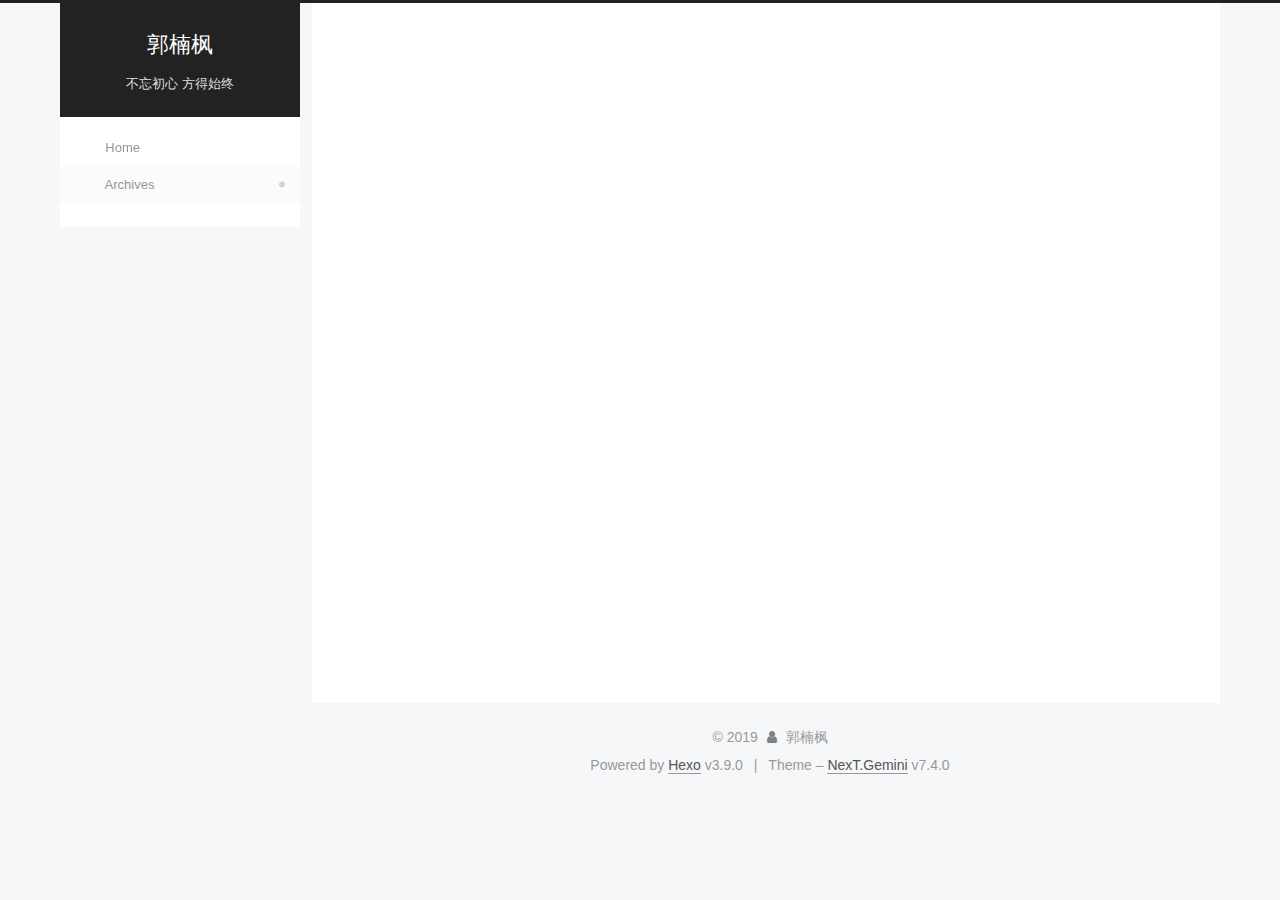
==== commit c7f91927: "Site updated: 2019-09-27 20:15:22" ====
--- a/archives/index.html
+++ b/archives/index.html
@@ -25,7 +25,7 @@
   var NexT = window.NexT || {};
   var CONFIG = {
     root: '/',
-    scheme: 'Pisces',
+    scheme: 'Gemini',
     version: '7.4.0',
     exturl: false,
     sidebar: {"position":"left","display":"post","offset":12,"onmobile":false},
@@ -368,7 +368,7 @@
 </div>
   <div class="powered-by">Powered by <a href="https://hexo.io" class="theme-link" rel="noopener" target="_blank">Hexo</a> v3.9.0</div>
   <span class="post-meta-divider">|</span>
-  <div class="theme-info">Theme – <a href="https://theme-next.org" class="theme-link" rel="noopener" target="_blank">NexT.Pisces</a> v7.4.0</div>
+  <div class="theme-info">Theme – <a href="https://theme-next.org" class="theme-link" rel="noopener" target="_blank">NexT.Gemini</a> v7.4.0</div>
 
         
 
@@ -396,6 +396,7 @@
   <script src="/lib/velocity/velocity.ui.min.js?v=1.2.1"></script>
 <script src="/js/utils.js?v=7.4.0"></script><script src="/js/motion.js?v=7.4.0"></script>
 <script src="/js/schemes/pisces.js?v=7.4.0"></script>
+
 <script src="/js/next-boot.js?v=7.4.0"></script>
 
 
--- a/css/main.css
+++ b/css/main.css
@@ -151,7 +151,7 @@
   color: #fff;
 }
 body {
-  background: #fff;
+  background: #f5f7f9;
   color: #555;
   font-family: 'Lato', "PingFang SC", "Microsoft YaHei", sans-serif;
   font-size: 1em;
@@ -355,30 +355,30 @@
 .header-inner {
   margin: 0 auto;
   padding: 100px 0 70px;
-  width: 700px;
+  width: calc(100% - 20px);
 }
 @media (min-width: 1200px) {
   .container .header-inner {
-    width: 800px;
+    width: 1160px;
   }
 }
 @media (min-width: 1600px) {
   .container .header-inner {
-    width: 900px;
+    width: 73%;
   }
 }
 .main-inner {
   margin: 0 auto;
-  width: 700px;
+  width: calc(100% - 20px);
 }
 @media (min-width: 1200px) {
   .container .main-inner {
-    width: 800px;
+    width: 1160px;
   }
 }
 @media (min-width: 1600px) {
   .container .main-inner {
-    width: 900px;
+    width: 73%;
   }
 }
 .footer {
@@ -387,16 +387,16 @@
 .footer-inner {
   box-sizing: border-box;
   margin: 0 auto;
-  width: 700px;
+  width: calc(100% - 20px);
 }
 @media (min-width: 1200px) {
   .container .footer-inner {
-    width: 800px;
+    width: 1160px;
   }
 }
 @media (min-width: 1600px) {
   .container .footer-inner {
-    width: 900px;
+    width: 73%;
   }
 }
 pre,
@@ -825,10 +825,10 @@
   color: #d9534f;
 }
 .btn {
-  background: #222;
-  border: 2px solid #222;
-  border-radius: 0;
-  color: #fff;
+  background: #fff;
+  border: 2px solid #555;
+  border-radius: 2px;
+  color: #555;
   display: inline-block;
   font-size: 0.875em;
   line-height: 2;
@@ -840,9 +840,9 @@
   transition-property: background-color;
 }
 .btn:hover {
-  background: #fff;
+  background: #222;
   border-color: #222;
-  color: #222;
+  color: #fff;
 }
 .btn + .btn {
   margin: 0 0 8px 8px;
@@ -948,9 +948,9 @@
   margin: 0.1em 0.2em;
 }
 .comment-button-group .comment-button.active {
-  background: #fff;
+  background: #222;
   border-color: #222;
-  color: #222;
+  color: #fff;
 }
 .comment-position {
   display: none;
@@ -977,7 +977,7 @@
   cursor: pointer;
   font-size: 12px;
   left: 30px;
-  opacity: 1;
+  opacity: 0.6;
   padding: 0 6px;
   position: fixed;
   text-align: center;
@@ -992,10 +992,10 @@
   display: none;
 }
 .back-to-top:hover {
-  color: #87daff;
+  color: #fc6423;
 }
 .back-to-top.back-to-top-on {
-  bottom: 19px;
+  bottom: 30px;
 }
 @media (max-width: 991px) {
   .back-to-top {
@@ -1049,7 +1049,7 @@
   vertical-align: top;
 }
 .site-subtitle {
-  color: #999;
+  color: #ddd;
   font-size: 0.8125em;
   margin-top: 10px;
 }
@@ -1640,23 +1640,30 @@
   display: inline-block;
 }
 .site-author-image {
-  border: 2px solid #333;
+  border: 1px solid #eee;
   display: block;
   height: auto;
   margin: 0 auto;
-  max-width: 96px;
+  max-width: 120px;
   padding: 2px;
+  border-radius: 50%;
+}
+.site-author-image {
+  transition: transform 1s ease-out;
+}
+.site-author-image:hover {
+  transform: rotateZ(360deg);
 }
 .site-author-name {
-  color: #f5f5f5;
-  font-weight: normal;
-  margin: 5px 0 0;
+  color: #222;
+  font-weight: 600;
+  margin: 0;
   text-align: center;
 }
 .site-description {
   color: #999;
-  font-size: 1em;
-  margin-top: 5px;
+  font-size: 0.8125em;
+  margin-top: 0;
   text-align: center;
 }
 .links-of-author {
@@ -1673,7 +1680,7 @@
 }
 .links-of-author a::before,
 .links-of-author span.exturl::before {
-  background: #fffcff;
+  background: #508cff;
   border-radius: 50%;
   content: ' ';
   display: inline-block;
@@ -1770,14 +1777,14 @@
   margin-left: 10px;
 }
 .sidebar-nav li:hover {
-  color: #f5f5f5;
+  color: #fc6423;
 }
 .sidebar-nav .sidebar-nav-active {
-  border-bottom-color: #87daff;
-  color: #87daff;
+  border-bottom-color: #fc6423;
+  color: #fc6423;
 }
 .sidebar-nav .sidebar-nav-active:hover {
-  color: #87daff;
+  color: #fc6423;
 }
 .sidebar-panel {
   display: none;
@@ -1818,7 +1825,7 @@
   margin-top: 0;
 }
 .sidebar-toggle:hover .sidebar-toggle-line {
-  background: #87daff;
+  background: #fc6423;
 }
 .post-toc-wrap {
   overflow-x: hidden;
@@ -1840,13 +1847,13 @@
   transition-delay: 0s;
   transition-duration: 0.2s;
   transition-timing-function: ease-in-out;
-  border-bottom-color: #555;
-  color: #999;
+  border-bottom-color: #ccc;
+  color: #666;
   transition-property: all;
 }
 .post-toc ol a:hover {
-  border-bottom-color: #ccc;
-  color: #ccc;
+  border-bottom-color: #000;
+  color: #000;
 }
 .post-toc .nav-item {
   overflow: hidden;
@@ -1867,14 +1874,14 @@
   display: block;
 }
 .post-toc .nav .active > a {
-  border-bottom-color: #87daff;
-  color: #87daff;
+  border-bottom-color: #fc6423;
+  color: #fc6423;
 }
 .post-toc .nav .active-current > a {
-  color: #87daff;
+  color: #fc6423;
 }
 .post-toc .nav .active-current > a:hover {
-  color: #87daff;
+  color: #fc6423;
 }
 .site-state {
   display: flex;
@@ -1886,7 +1893,7 @@
   white-space: nowrap;
 }
 .site-state-item {
-  border-left: 1px solid #333;
+  border-left: 1px solid #eee;
   padding: 0 15px;
 }
 .site-state-item:first-child {
@@ -1898,13 +1905,13 @@
 .site-state-item-count {
   color: inherit;
   display: block;
-  font-size: 1.25em;
+  font-size: 1em;
   font-weight: 600;
   text-align: center;
 }
 .site-state-item-name {
-  color: inherit;
-  font-size: 0.875em;
+  color: #999;
+  font-size: 0.8125em;
 }
 .footer {
   color: #999;
@@ -2186,130 +2193,367 @@
 .tag-cloud a:hover {
   color: #222 !important;
 }
+.header {
+  margin: 0 auto;
+  position: relative;
+  width: calc(100% - 20px);
+}
+@media (min-width: 1200px) {
+  .header {
+    width: 1160px;
+  }
+}
+@media (min-width: 1600px) {
+  .header {
+    width: 73%;
+  }
+}
+@media (max-width: 991px) {
+  .header {
+    width: auto;
+  }
+}
+.header-inner {
+  background: #fff;
+  border-radius: initial;
+  box-shadow: initial;
+  overflow: hidden;
+  padding: 0;
+  position: absolute;
+  top: 0;
+  width: 240px;
+}
+@media (min-width: 1200px) {
+  .container .header-inner {
+    width: 240px;
+  }
+}
+@media (max-width: 991px) {
+  .header-inner {
+    border-radius: initial;
+    position: relative;
+    width: auto;
+  }
+}
+.main::before,
+.main::after {
+  content: ' ';
+  display: table;
+}
+.main::after {
+  clear: both;
+}
+@media (max-width: 991px) {
+  .container .main-inner {
+    width: auto;
+  }
+}
+.content-wrap {
+  background: #fff;
+  border-radius: initial;
+  box-shadow: initial;
+  box-sizing: border-box;
+  float: right;
+  min-height: 700px;
+  padding: 40px;
+  width: calc(100% - 252px);
+}
+@media (min-width: 768px) and (max-width: 991px) {
+  .content-wrap {
+    border-radius: initial;
+    padding: 20px;
+    width: 100%;
+  }
+}
 @media (max-width: 767px) {
-  .header-inner,
-  .container .main-inner,
+  .content-wrap {
+    border-radius: initial;
+    min-height: auto;
+    padding: 20px;
+    width: 100%;
+  }
+}
+.sidebar {
+  background: #f5f7f9;
+  box-shadow: none;
+  float: left;
+  position: static;
+  width: 240px;
+}
+@media (max-width: 991px) {
+  .sidebar {
+    display: none;
+  }
+}
+.sidebar-toggle {
+  display: none;
+}
+.footer-inner {
+  padding-left: 260px;
+}
+@media (max-width: 991px) {
   .footer-inner {
+    padding: 0;
     width: auto;
   }
 }
-@media (max-width: 767px) {
-  .header-inner {
-    padding: 50px 0 35px;
-  }
-}
-embed {
-  display: block;
-  margin: 0 auto 25px auto;
-}
-.custom-logo .site-meta-headline {
-  text-align: center;
-}
-.custom-logo .brand {
+.back-to-top {
+  left: auto;
+  right: 30px;
+}
+@media (max-width: 991px) {
+  .back-to-top {
+    right: 20px;
+  }
+}
+.site-brand-container {
+  position: relative;
+}
+.site-meta {
+  background: #222;
+  color: #fff;
+  padding: 20px 0;
+}
+@media (max-width: 991px) {
+  .site-meta {
+    box-shadow: 0 0 16px rgba(0,0,0,0.5);
+  }
+}
+.brand {
   background: none;
-}
-.custom-logo .site-title {
-  color: #222;
-  margin: 10px auto 0;
-}
-.custom-logo .site-title a {
-  border: 0;
+  padding: 0;
+}
+.brand:hover {
+  color: #fff;
+}
+.site-subtitle {
+  font-weight: initial;
+  margin: 10px 10px 0;
 }
 .custom-logo-image {
-  background: #fff;
-  margin: 0 auto;
-  max-width: 150px;
-  padding: 5px;
-}
-@media (max-width: 767px) {
+  margin-top: 20px;
+}
+@media (max-width: 991px) {
+  .custom-logo-image {
+    display: none;
+  }
+}
+.site-nav-toggle {
+  left: 20px;
+  top: 50%;
+  transform: translateY(-50%);
+}
+@media (min-width: 768px) and (max-width: 991px) {
+  .site-nav-toggle {
+    display: block;
+  }
+}
+.site-nav {
+  border-top: none;
+}
+@media (min-width: 768px) and (max-width: 991px) {
   .site-nav {
-    background: #fff;
-    border-bottom: 1px solid #ddd;
-    left: 0;
-    margin: 0;
-    padding: 0;
-    width: 100%;
-    z-index: 1030;
-  }
-}
-.site-nav-toggle {
-  top: 50px;
-}
-@media (max-width: 767px) {
-  .menu {
-    text-align: left;
+    display: none;
   }
 }
 .menu-item-active a,
 .menu .menu-item a:hover,
 .menu .menu-item span.exturl:hover {
-  border-bottom-color: #222;
-  color: #222;
-}
-@media (max-width: 767px) {
-  .menu-item-active a,
-  .menu .menu-item a:hover,
-  .menu .menu-item span.exturl:hover {
-    border-bottom: 1px dotted #ddd;
-  }
-}
-@media (max-width: 767px) {
-  .menu .menu-item {
-    display: block;
-    margin: 0 10px;
-    vertical-align: top;
-  }
-}
-.menu .menu-item .badge {
-  background-color: #eee;
-  display: inline-block;
-  font-weight: 700;
-  line-height: 1;
-  margin-left: 5px;
-  padding: 1px 4px;
-  text-align: center;
-  white-space: nowrap;
-}
-@media (max-width: 767px) {
-  .menu .menu-item .badge {
-    float: right;
-    margin: 0.35em 0 0 0;
-  }
-}
-@media (max-width: 767px) {
-  .menu .menu-item br {
-    display: none;
-  }
-}
-@media (max-width: 767px) {
-  .menu .menu-item a,
-  .menu .menu-item span.exturl {
-    padding: 5px 10px;
-  }
+  background: #f9f9f9;
+  border-bottom-color: #fff;
+}
+.menu-item-active a::after,
+.menu .menu-item a:hover::after,
+.menu .menu-item span.exturl:hover::after {
+  background-color: #bbb;
+  border-radius: 50%;
+  content: ' ';
+  height: 6px;
+  margin-top: -3px;
+  position: absolute;
+  right: 15px;
+  top: 50%;
+  width: 6px;
+}
+.menu .menu-item {
+  display: block;
+  margin: 0;
+}
+.menu .menu-item a,
+.menu .menu-item span.exturl {
+  box-sizing: border-box;
+  line-height: inherit;
+  padding: 5px 20px;
+  position: relative;
+  text-align: left;
+  transition-property: background-color;
+  transition-delay: 0s;
+  transition-duration: 0.2s;
+  transition-timing-function: ease-in-out;
 }
 @media (hover: none) {
   .menu .menu-item a:hover,
   .menu .menu-item span.exturl:hover {
-    border-bottom-color: transparent !important;
-  }
-}
-@media (min-width: 768px) and (max-width: 991px) {
-  .menu .menu-item .fa {
-    width: 100%;
-  }
-}
-@media (min-width: 992px) {
-  .menu .menu-item .fa {
-    width: 100%;
-  }
+    background: none;
+  }
+}
+.menu .menu-item .badge {
+  background-color: #ccc;
+  border-radius: 10px;
+  color: #fff;
+  display: inline-block;
+  float: right;
+  font-weight: 700;
+  line-height: 1;
+  margin: 0.35em 0 0 0;
+  padding: 2px 5px;
+  text-align: center;
+  text-shadow: 1px 1px 0 rgba(0,0,0,0.1);
+  vertical-align: middle;
+  white-space: nowrap;
+}
+.menu .menu-item br {
+  display: none;
+}
+.btn-bar {
+  background-color: #fff;
+}
+.sub-menu {
+  background: #fff;
+  border-bottom: 1px solid #ddd;
+  margin: 0;
+  padding: 6px 0;
+}
+.sub-menu .menu-item {
+  display: inline-block;
+}
+.sub-menu .menu-item a,
+.sub-menu .menu-item span.exturl {
+  margin: 5px 10px;
+  padding: initial;
+}
+.sub-menu .menu-item a:hover,
+.sub-menu .menu-item span.exturl:hover {
+  background: initial;
+  color: #fc6423;
+}
+.sub-menu .menu-item-active a {
+  background: #fff;
+  border-bottom-color: #fc6423;
+  color: #fc6423;
+}
+.sub-menu .menu-item-active a:hover {
+  background: #fff;
+  border-bottom-color: #fc6423;
+}
+.sub-menu .menu-item-active a::after {
+  content: initial;
 }
 .sidebar {
-  left: -320px;
-}
-.sidebar.sidebar-active {
-  left: 0;
-}
-.sidebar {
-  transition: all 0.4s;
-  width: 320px;
-}
+  bottom: auto;
+  right: auto;
+}
+.sidebar a,
+.sidebar span.exturl {
+  color: #555;
+}
+.sidebar a:hover,
+.sidebar span.exturl:hover {
+  border-bottom-color: #222;
+  color: #222;
+}
+.sidebar-inner {
+  background: #fff;
+  border-radius: initial;
+  box-shadow: initial;
+  box-sizing: border-box;
+  color: #555;
+  width: 240px;
+  opacity: 0;
+}
+.sidebar-inner.affix {
+  position: fixed;
+  top: 12px;
+}
+.sidebar-inner.affix-bottom {
+  position: absolute;
+}
+.site-author::before,
+.site-author::after {
+  content: ' ';
+  display: table;
+}
+.site-author::after {
+  clear: both;
+}
+.site-state-item {
+  padding: 0 10px;
+}
+.feed-link,
+.chat {
+  border-bottom: 1px dotted #ccc;
+  border-top: 1px dotted #ccc;
+  text-align: center;
+}
+.feed-link a,
+.chat a {
+  border: 0;
+  color: #fc6423;
+  display: block;
+}
+.feed-link a:hover,
+.chat a:hover {
+  background: none;
+  border: 0;
+  color: #e34603;
+}
+.feed-link a:hover .fa,
+.chat a:hover .fa {
+  color: #e34603;
+}
+.links-of-author {
+  display: flex;
+  flex-wrap: wrap;
+  justify-content: center;
+}
+.links-of-author-item {
+  margin: 5px 0 0;
+  width: 50%;
+}
+.links-of-author-item a,
+.links-of-author-item span.exturl {
+  box-sizing: border-box;
+  display: inline-block;
+  margin-bottom: 0;
+  margin-right: 0;
+  max-width: 216px;
+  overflow: hidden;
+  padding: 0 5px;
+  text-overflow: ellipsis;
+  white-space: nowrap;
+}
+.links-of-author-item a,
+.links-of-author-item span.exturl {
+  border-bottom: none;
+  display: block;
+  text-decoration: none;
+}
+.links-of-author-item a::before,
+.links-of-author-item span.exturl::before {
+  display: none;
+}
+.links-of-author-item a:hover,
+.links-of-author-item span.exturl:hover {
+  background: #eee;
+  border-radius: 4px;
+}
+.links-of-author-item .fa {
+  margin-right: 2px;
+}
+.links-of-blogroll {
+  padding: 3px 0 0;
+  text-align: center;
+}
+.links-of-blogroll-item {
+  padding: 0;
+}
